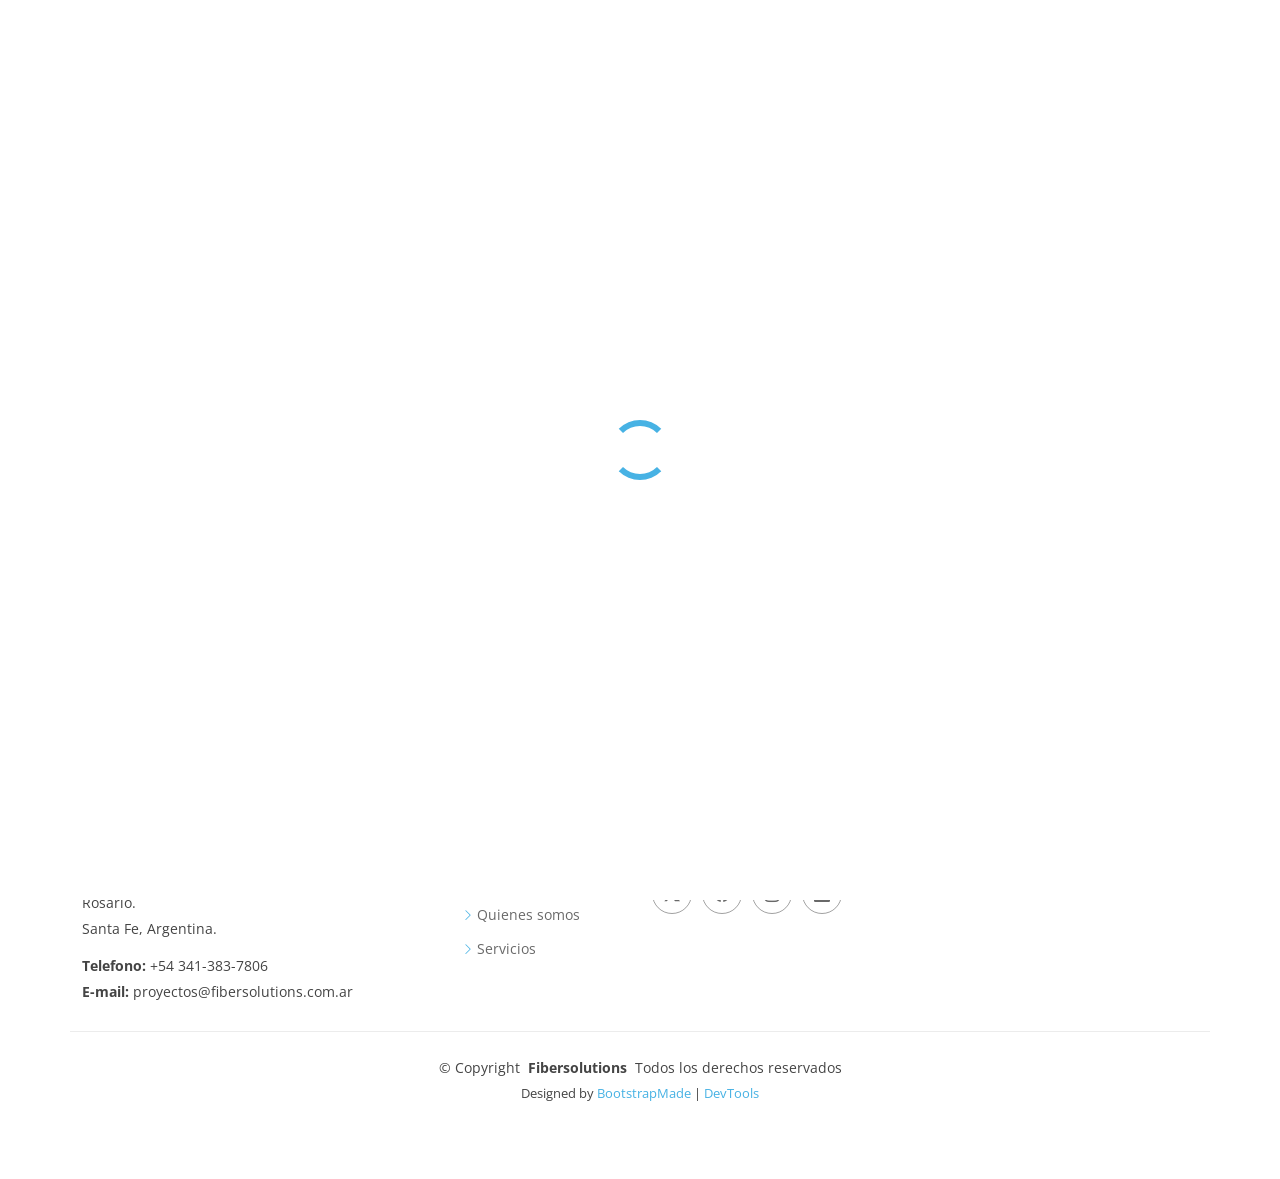
==== Arsha/portfolio-details.html @ 44e08fc5 "Primer commit: Estructura base y home" ====
<!DOCTYPE html>
<html lang="en">

<head>
  <meta charset="utf-8">
  <meta content="width=device-width, initial-scale=1.0" name="viewport">
  <title>Index - Arsha Bootstrap Template</title>
  <meta name="description" content="">
  <meta name="keywords" content="">

  <!-- Favicons -->
  <link href="assets/img/favicon.png" rel="icon">
  <link href="assets/img/apple-touch-icon.png" rel="apple-touch-icon">

  <!-- Fonts -->
  <link href="https://fonts.googleapis.com" rel="preconnect">
  <link href="https://fonts.gstatic.com" rel="preconnect" crossorigin>
  <link href="https://fonts.googleapis.com/css2?family=Open+Sans:ital,wght@0,300;0,400;0,500;0,600;0,700;0,800;1,300;1,400;1,500;1,600;1,700;1,800&family=Poppins:ital,wght@0,100;0,200;0,300;0,400;0,500;0,600;0,700;0,800;0,900;1,100;1,200;1,300;1,400;1,500;1,600;1,700;1,800;1,900&family=Jost:ital,wght@0,100;0,200;0,300;0,400;0,500;0,600;0,700;0,800;0,900;1,100;1,200;1,300;1,400;1,500;1,600;1,700;1,800;1,900&display=swap" rel="stylesheet">

  <!-- Vendor CSS Files -->
  <link href="assets/vendor/bootstrap/css/bootstrap.min.css" rel="stylesheet">
  <link href="assets/vendor/bootstrap-icons/bootstrap-icons.css" rel="stylesheet">
  <link href="assets/vendor/aos/aos.css" rel="stylesheet">
  <link href="assets/vendor/glightbox/css/glightbox.min.css" rel="stylesheet">
  <link href="assets/vendor/swiper/swiper-bundle.min.css" rel="stylesheet">

  <!-- Main CSS File -->
  <link href="assets/css/main.css" rel="stylesheet">

  <!-- =======================================================
  * Template Name: Arsha
  * Template URL: https://bootstrapmade.com/arsha-free-bootstrap-html-template-corporate/
  * Updated: Feb 22 2025 with Bootstrap v5.3.3
  * Author: BootstrapMade.com
  * License: https://bootstrapmade.com/license/
  ======================================================== -->
</head>

<body class="index-page">

  <header id="header" class="header d-flex align-items-center fixed-top">
    <div class="container-fluid container-xl position-relative d-flex align-items-center">

      <a href="index.html" class="logo d-flex align-items-center me-auto">
        <!-- Uncomment the line below if you also wish to use an image logo -->
        <img src="assets/img/logo.png" alt=""> 
        <h1 class="sitename">Fiber Solutions</h1>
      </a>

      <nav id="navmenu" class="navmenu">
        <ul>
          <li><a href="index.html" class="active">Inicio</a></li>
          <li><a href="index.html#about">Nosotros</a></li>
          <li><a href="index.htlm#services">Servicios</a></li>
          <li><a href="proyectos.html">Proyectos</a></li>
          <!-- <li><a href="#team">Team</a></li>
          <li><a href="#pricing">Pricing</a></li>
          <li><a href="blog.html">Blog</a></li>
          <li class="dropdown"><a href="#"><span>Dropdown</span> <i class="bi bi-chevron-down toggle-dropdown"></i></a>
            <ul>
              <li><a href="#">Dropdown 1</a></li>
              <li class="dropdown"><a href="#"><span>Deep Dropdown</span> <i class="bi bi-chevron-down toggle-dropdown"></i></a>
                <ul>
                  <li><a href="#">Deep Dropdown 1</a></li>
                  <li><a href="#">Deep Dropdown 2</a></li>
                  <li><a href="#">Deep Dropdown 3</a></li>
                  <li><a href="#">Deep Dropdown 4</a></li>
                  <li><a href="#">Deep Dropdown 5</a></li>
                </ul>
              </li>
              <li><a href="#">Dropdown 2</a></li>
              <li><a href="#">Dropdown 3</a></li>
              <li><a href="#">Dropdown 4</a></li>
            </ul>
          </li> -->
          <!-- <li><a href="#contact">Contacto</a></li> -->
        </ul>
        <i class="mobile-nav-toggle d-xl-none bi bi-list"></i>
      </nav>

      <a class="btn-getstarted" href="index.html#contact">Contacto</a>

    </div>
  </header>

  <main class="main">
<!-- Page Title -->
    <div class="page-title" data-aos="fade">
      <div class="container">
        <nav class="breadcrumbs">
          <ol>
            <li><a href="index.html">Home</a></li>
            <li class="current">Portfolio Details</li>
          </ol>
        </nav>
        <h1>Portfolio Details</h1>
      </div>
    </div><!-- End Page Title -->

    <!-- Portfolio Details Section -->
    <section id="portfolio-details" class="portfolio-details section">

      <div class="container" data-aos="fade-up" data-aos-delay="100">

        <div class="row gy-4">

          <div class="col-lg-8">
            <div class="portfolio-details-slider swiper init-swiper">

              <script type="application/json" class="swiper-config">
                {
                  "loop": true,
                  "speed": 600,
                  "autoplay": {
                    "delay": 5000
                  },
                  "slidesPerView": "auto",
                  "pagination": {
                    "el": ".swiper-pagination",
                    "type": "bullets",
                    "clickable": true
                  }
                }
              </script>

              <div class="swiper-wrapper align-items-center">

                <div class="swiper-slide">
                  <img src="assets/img/portfolio/portfolio-1.webp" alt="">
                </div>

                <div class="swiper-slide">
                  <img src="assets/img/portfolio/portfolio-10.webp" alt="">
                </div>

                <div class="swiper-slide">
                  <img src="assets/img/portfolio/portfolio-7.webp" alt="">
                </div>

                <div class="swiper-slide">
                  <img src="assets/img/portfolio/portfolio-4.webp" alt="">
                </div>

              </div>
              <div class="swiper-pagination"></div>
            </div>
          </div>

          <div class="col-lg-4">
            <div class="portfolio-info" data-aos="fade-up" data-aos-delay="200">
              <h3>Project information</h3>
              <ul>
                <li><strong>Category</strong>: Web design</li>
                <li><strong>Client</strong>: ASU Company</li>
                <li><strong>Project date</strong>: 01 March, 2020</li>
                <li><strong>Project URL</strong>: <a href="#">www.example.com</a></li>
              </ul>
            </div>
            <div class="portfolio-description" data-aos="fade-up" data-aos-delay="300">
              <h2>Exercitationem repudiandae officiis neque suscipit</h2>
              <p>
                Autem ipsum nam porro corporis rerum. Quis eos dolorem eos itaque inventore commodi labore quia quia. Exercitationem repudiandae officiis neque suscipit non officia eaque itaque enim. Voluptatem officia accusantium nesciunt est omnis tempora consectetur dignissimos. Sequi nulla at esse enim cum deserunt eius.
              </p>
            </div>
          </div>

        </div>

      </div>

    </section><!-- /Portfolio Details Section -->

  </main>

  <footer id="footer" class="footer">

    <!-- <div class="footer-newsletter">
      <div class="container">
        <div class="row justify-content-center text-center">
          <div class="col-lg-6">
            <h4>Join Our Newsletter</h4>
            <p>Subscribe to our newsletter and receive the latest news about our products and services!</p>
            <form action="forms/newsletter.php" method="post" class="php-email-form">
              <div class="newsletter-form"><input type="email" name="email"><input type="submit" value="Subscribe"></div>
              <div class="loading">Loading</div>
              <div class="error-message"></div>
              <div class="sent-message">Your subscription request has been sent. Thank you!</div>
            </form>
          </div>
        </div>
      </div>
    </div> -->

    <div class="container footer-top">
      <div class="row gy-4">
        <div class="col-lg-4 col-md-6 footer-about">
          <a href="index.html" class="d-flex align-items-center">
            <span class="sitename">Fiber Solutions</span>
          </a>
          <div class="footer-contact pt-3">
            <p>Rosario.</p>
            <p>Santa Fe, Argentina.</p>
            <p class="mt-3"><strong>Telefono:</strong> <span>+54 341-383-7806</span></p>
            <p><strong>E-mail:</strong> <span>proyectos@fibersolutions.com.ar</span></p>
          </div>
        </div>

        <div class="col-lg-2 col-md-3 footer-links">
          <h4>Links de utilidad</h4>
          <ul>
            <li><i class="bi bi-chevron-right"></i> <a href="#hero">Inicio</a></li>
            <li><i class="bi bi-chevron-right"></i> <a href="#">Quienes somos</a></li>
            <li><i class="bi bi-chevron-right"></i> <a href="#">Servicios</a></li>
            <!-- <li><i class="bi bi-chevron-right"></i> <a href="#">Terms of service</a></li> -->
          </ul>
        </div>

        <!-- <div class="col-lg-2 col-md-3 footer-links">
          <h4>Our Services</h4>
          <ul>
            <li><i class="bi bi-chevron-right"></i> <a href="#">Web Design</a></li>
            <li><i class="bi bi-chevron-right"></i> <a href="#">Web Development</a></li>
            <li><i class="bi bi-chevron-right"></i> <a href="#">Product Management</a></li>
            <li><i class="bi bi-chevron-right"></i> <a href="#">Marketing</a></li>
          </ul>
        </div> -->

        <div class="col-lg-4 col-md-12">
          <h4>Nuestras redes</h4>
          <!-- <p>Siguenos</p> -->
          <div class="social-links d-flex">
            <a href=""><i class="bi bi-twitter-x"></i></a>
            <a href=""><i class="bi bi-facebook"></i></a>
            <a href=""><i class="bi bi-instagram"></i></a>
            <a href=""><i class="bi bi-linkedin"></i></a>
          </div>
        </div>

      </div>
    </div>

    <div class="container copyright text-center mt-4">
      <p>© <span>Copyright</span> <strong class="px-1 sitename">Fibersolutions</strong> <span>Todos los derechos reservados</span></p>
      <div class="credits">
        <!-- All the links in the footer should remain intact. -->
        <!-- You can delete the links only if you've purchased the pro version. -->
        <!-- Licensing information: https://bootstrapmade.com/license/ -->
        <!-- Purchase the pro version with working PHP/AJAX contact form: [buy-url] -->
        Designed by <a href="https://bootstrapmade.com/">BootstrapMade</a> | <a href="https://bootstrapmade.com/tools/">DevTools</a>
      </div>
    </div>

  </footer>

  <!-- Scroll Top -->
  <a href="#" id="scroll-top" class="scroll-top d-flex align-items-center justify-content-center"><i class="bi bi-arrow-up-short"></i></a>

  <!-- Preloader -->
  <div id="preloader"></div>

  <!-- Vendor JS Files -->
  <script src="assets/vendor/bootstrap/js/bootstrap.bundle.min.js"></script>
  <script src="assets/vendor/php-email-form/validate.js"></script>
  <script src="assets/vendor/aos/aos.js"></script>
  <script src="assets/vendor/glightbox/js/glightbox.min.js"></script>
  <script src="assets/vendor/swiper/swiper-bundle.min.js"></script>
  <script src="assets/vendor/waypoints/noframework.waypoints.js"></script>
  <script src="assets/vendor/imagesloaded/imagesloaded.pkgd.min.js"></script>
  <script src="assets/vendor/isotope-layout/isotope.pkgd.min.js"></script>

  <!-- Main JS File -->
  <script src="assets/js/main.js"></script>

</body>

</html>
---- Arsha/assets/css/main.css ----
/**
* Template Name: Arsha
* Template URL: https://bootstrapmade.com/arsha-free-bootstrap-html-template-corporate/
* Updated: Feb 22 2025 with Bootstrap v5.3.3
* Author: BootstrapMade.com
* License: https://bootstrapmade.com/license/
*/

/*--------------------------------------------------------------
# Font & Color Variables
# Help: https://bootstrapmade.com/color-system/
--------------------------------------------------------------*/
/* Fonts */
:root {
  --default-font: "Open Sans",  system-ui, -apple-system, "Segoe UI", Roboto, "Helvetica Neue", Arial, "Noto Sans", "Liberation Sans", sans-serif, "Apple Color Emoji", "Segoe UI Emoji", "Segoe UI Symbol", "Noto Color Emoji";
  --heading-font: "Jost",  sans-serif;
  --nav-font: "Poppins",  sans-serif;
}

/* Global Colors - The following color variables are used throughout the website. Updating them here will change the color scheme of the entire website */
:root { 
  --background-color: #ffffff; /* Background color for the entire website, including individual sections */
  --default-color: #444444; /* Default color used for the majority of the text content across the entire website */
  --heading-color: #00AEEF; /* Color for headings, subheadings and title throughout the website */
  --accent-color: #47b2e4; /* Accent color that represents your brand on the website. It's used for buttons, links, and other elements that need to stand out */
  --surface-color: #ffffff; /* The surface color is used as a background of boxed elements within sections, such as cards, icon boxes, or other elements that require a visual separation from the global background. */
  --contrast-color: #ffffff; /* Contrast color for text, ensuring readability against backgrounds of accent, heading, or default colors. */
}

/* Nav Menu Colors - The following color variables are used specifically for the navigation menu. They are separate from the global colors to allow for more customization options */
:root {
  --nav-color: #ffffff;  /* The default color of the main navmenu links */
  --nav-hover-color: #47b2e4; /* Applied to main navmenu links when they are hovered over or active */
  --nav-mobile-background-color: #ffffff; /* Used as the background color for mobile navigation menu */
  --nav-dropdown-background-color: #ffffff; /* Used as the background color for dropdown items that appear when hovering over primary navigation items */
  --nav-dropdown-color: #444444; /* Used for navigation links of the dropdown items in the navigation menu. */
  --nav-dropdown-hover-color: #47b2e4; /* Similar to --nav-hover-color, this color is applied to dropdown navigation links when they are hovered over. */
}

/* Color Presets - These classes override global colors when applied to any section or element, providing reuse of the sam color scheme. */

.light-background {
  --background-color: #f5f6f8;
  --surface-color: #ffffff;
}

.dark-background {
  --background-color: #587dbd;
  --default-color: #ffffff;
  --heading-color: #ffffff;
  --surface-color: #4668a2;
  --contrast-color: #ffffff;
}

/* Smooth scroll */
:root {
  scroll-behavior: smooth;
}

/*--------------------------------------------------------------
# General Styling & Shared Classes
--------------------------------------------------------------*/
body {
  color: var(--default-color);
  background-color: var(--background-color);
  font-family: var(--default-font);
}

a {
  color: var(--accent-color);
  text-decoration: none;
  transition: 0.3s;
}

a:hover {
  color: color-mix(in srgb, var(--accent-color), transparent 25%);
  text-decoration: none;
}

h1,
h2,
h3,
h4,
h5,
h6 {
  color: var(--heading-color);
  font-family: var(--heading-font);
}

/* PHP Email Form Messages
------------------------------*/
.php-email-form .error-message {
  display: none;
  background: #df1529;
  color: #ffffff;
  text-align: left;
  padding: 15px;
  margin-bottom: 24px;
  font-weight: 600;
}

.php-email-form .sent-message {
  display: none;
  color: #ffffff;
  background: #059652;
  text-align: center;
  padding: 15px;
  margin-bottom: 24px;
  font-weight: 600;
}

.php-email-form .loading {
  display: none;
  background: var(--surface-color);
  text-align: center;
  padding: 15px;
  margin-bottom: 24px;
}

.php-email-form .loading:before {
  content: "";
  display: inline-block;
  border-radius: 50%;
  width: 24px;
  height: 24px;
  margin: 0 10px -6px 0;
  border: 3px solid var(--accent-color);
  border-top-color: var(--surface-color);
  animation: php-email-form-loading 1s linear infinite;
}

@keyframes php-email-form-loading {
  0% {
    transform: rotate(0deg);
  }

  100% {
    transform: rotate(360deg);
  }
}

/*--------------------------------------------------------------
# Global Header
--------------------------------------------------------------*/
.header {
  --background-color: #3d4d6a;
  --heading-color: #ffffff;
  color: var(--default-color);
  background-color: var(--background-color);
  padding: 15px 0;
  transition: all 0.5s;
  z-index: 997;
}

.header .logo {
  line-height: 1;
}

.header .logo img {
  max-height: 36px;
  margin-right: 8px;
}

.header .logo h1 {
  font-size: 30px;
  margin: 0;
  font-weight: 500;
  color: var(--heading-color);
  letter-spacing: 2px;
  text-transform: uppercase;
}

.header .btn-getstarted,
.header .btn-getstarted:focus {
  color: var(--contrast-color);
  background: var(--accent-color);
  font-size: 14px;
  padding: 8px 25px;
  margin: 0 0 0 30px;
  border-radius: 50px;
  transition: 0.3s;
}

.header .btn-getstarted:hover,
.header .btn-getstarted:focus:hover {
  color: var(--contrast-color);
  background: color-mix(in srgb, var(--accent-color), transparent 15%);
}

@media (max-width: 1200px) {
  .header .logo {
    order: 1;
  }

  .header .btn-getstarted {
    order: 2;
    margin: 0 15px 0 0;
    padding: 6px 15px;
  }

  .header .navmenu {
    order: 3;
  }
}

/* Index Page Header
------------------------------*/
.index-page .header {
  --background-color: rgba(255, 255, 255, 0);
  --heading-color: #ffffff;
  --nav-color: #ffffff;
}

/* Index Page Header on Scroll
------------------------------*/
.index-page.scrolled .header {
  --background-color: rgba(40, 58, 90, 0.9);
}

/*--------------------------------------------------------------
# Navigation Menu
--------------------------------------------------------------*/
/* Desktop Navigation */
@media (min-width: 1200px) {
  .navmenu {
    padding: 0;
  }

  .navmenu ul {
    margin: 0;
    padding: 0;
    display: flex;
    list-style: none;
    align-items: center;
  }

  .navmenu li {
    position: relative;
  }

  .navmenu a,
  .navmenu a:focus {
    color: var(--nav-color);
    padding: 18px 15px;
    font-size: 15px;
    font-family: var(--nav-font);
    font-weight: 400;
    display: flex;
    align-items: center;
    justify-content: space-between;
    white-space: nowrap;
    transition: 0.3s;
  }

  .navmenu a i,
  .navmenu a:focus i {
    font-size: 12px;
    line-height: 0;
    margin-left: 5px;
    transition: 0.3s;
  }

  .navmenu li:last-child a {
    padding-right: 0;
  }

  .navmenu li:hover>a,
  .navmenu .active,
  .navmenu .active:focus {
    color: var(--nav-hover-color);
  }

  .navmenu .dropdown ul {
    margin: 0;
    padding: 10px 0;
    background: var(--nav-dropdown-background-color);
    display: block;
    position: absolute;
    visibility: hidden;
    left: 14px;
    top: 130%;
    opacity: 0;
    transition: 0.3s;
    border-radius: 4px;
    z-index: 99;
    box-shadow: 0px 0px 30px rgba(0, 0, 0, 0.1);
  }

  .navmenu .dropdown ul li {
    min-width: 200px;
  }

  .navmenu .dropdown ul a {
    padding: 10px 20px;
    font-size: 15px;
    text-transform: none;
    color: var(--nav-dropdown-color);
  }

  .navmenu .dropdown ul a i {
    font-size: 12px;
  }

  .navmenu .dropdown ul a:hover,
  .navmenu .dropdown ul .active:hover,
  .navmenu .dropdown ul li:hover>a {
    color: var(--nav-dropdown-hover-color);
  }

  .navmenu .dropdown:hover>ul {
    opacity: 1;
    top: 100%;
    visibility: visible;
  }

  .navmenu .dropdown .dropdown ul {
    top: 0;
    left: -90%;
    visibility: hidden;
  }

  .navmenu .dropdown .dropdown:hover>ul {
    opacity: 1;
    top: 0;
    left: -100%;
    visibility: visible;
  }

  .navmenu .megamenu {
    position: static;
  }

  .navmenu .megamenu ul {
    margin: 0;
    padding: 10px;
    background: var(--nav-dropdown-background-color);
    box-shadow: 0px 0px 20px rgba(0, 0, 0, 0.1);
    position: absolute;
    top: 130%;
    left: 0;
    right: 0;
    visibility: hidden;
    opacity: 0;
    display: flex;
    transition: 0.3s;
    border-radius: 4px;
    z-index: 99;
  }

  .navmenu .megamenu ul li {
    flex: 1;
  }

  .navmenu .megamenu ul li a,
  .navmenu .megamenu ul li:hover>a {
    padding: 10px 20px;
    font-size: 15px;
    color: var(--nav-dropdown-color);
  }

  .navmenu .megamenu ul li a:hover,
  .navmenu .megamenu ul li .active,
  .navmenu .megamenu ul li .active:hover {
    color: var(--nav-dropdown-hover-color);
  }

  .navmenu .megamenu:hover>ul {
    opacity: 1;
    top: 100%;
    visibility: visible;
  }

  .navmenu .dd-box-shadow {
    box-shadow: 0px 0px 30px rgba(0, 0, 0, 0.1);
  }
}

/* Mobile Navigation */
@media (max-width: 1199px) {
  .mobile-nav-toggle {
    color: var(--nav-color);
    font-size: 28px;
    line-height: 0;
    margin-right: 10px;
    cursor: pointer;
    transition: color 0.3s;
  }

  .navmenu {
    padding: 0;
    z-index: 9997;
  }

  .navmenu ul {
    display: none;
    list-style: none;
    position: absolute;
    inset: 60px 20px 20px 20px;
    padding: 10px 0;
    margin: 0;
    border-radius: 6px;
    background-color: var(--nav-mobile-background-color);
    overflow-y: auto;
    transition: 0.3s;
    z-index: 9998;
    box-shadow: 0px 0px 30px rgba(0, 0, 0, 0.1);
  }

  .navmenu a,
  .navmenu a:focus {
    color: var(--nav-dropdown-color);
    padding: 10px 20px;
    font-family: var(--nav-font);
    font-size: 17px;
    font-weight: 500;
    display: flex;
    align-items: center;
    justify-content: space-between;
    white-space: nowrap;
    transition: 0.3s;
  }

  .navmenu a i,
  .navmenu a:focus i {
    font-size: 12px;
    line-height: 0;
    margin-left: 5px;
    width: 30px;
    height: 30px;
    display: flex;
    align-items: center;
    justify-content: center;
    border-radius: 50%;
    transition: 0.3s;
    background-color: color-mix(in srgb, var(--accent-color), transparent 90%);
  }

  .navmenu a i:hover,
  .navmenu a:focus i:hover {
    background-color: var(--accent-color);
    color: var(--contrast-color);
  }

  .navmenu a:hover,
  .navmenu .active,
  .navmenu .active:focus {
    color: var(--nav-dropdown-hover-color);
  }

  .navmenu .active i,
  .navmenu .active:focus i {
    background-color: var(--accent-color);
    color: var(--contrast-color);
    transform: rotate(180deg);
  }

  .navmenu .dropdown ul {
    position: static;
    display: none;
    z-index: 99;
    padding: 10px 0;
    margin: 10px 20px;
    background-color: var(--nav-dropdown-background-color);
    border: 1px solid color-mix(in srgb, var(--default-color), transparent 90%);
    box-shadow: none;
    transition: all 0.5s ease-in-out;
  }

  .navmenu .dropdown ul ul {
    background-color: rgba(33, 37, 41, 0.1);
  }

  .navmenu .dropdown>.dropdown-active {
    display: block;
    background-color: rgba(33, 37, 41, 0.03);
  }

  .mobile-nav-active {
    overflow: hidden;
  }

  .mobile-nav-active .mobile-nav-toggle {
    color: #fff;
    position: absolute;
    font-size: 32px;
    top: 15px;
    right: 15px;
    margin-right: 0;
    z-index: 9999;
  }

  .mobile-nav-active .navmenu {
    position: fixed;
    overflow: hidden;
    inset: 0;
    background: rgba(33, 37, 41, 0.8);
    transition: 0.3s;
  }

  .mobile-nav-active .navmenu>ul {
    display: block;
  }
}

/*--------------------------------------------------------------
# Global Footer
--------------------------------------------------------------*/
.footer {
  color: var(--default-color);
  background-color: var(--background-color);
  font-size: 14px;
  padding-bottom: 50px;
  position: relative;
}

.footer .footer-newsletter {
  background-color: color-mix(in srgb, var(--heading-color), transparent 95%);
  padding: 50px 0;
}

.footer .footer-newsletter h4 {
  font-size: 24px;
}

.footer .footer-newsletter .newsletter-form {
  margin-top: 30px;
  margin-bottom: 15px;
  padding: 6px 8px;
  position: relative;
  background-color: color-mix(in srgb, var(--background-color), transparent 50%);
  border: 1px solid color-mix(in srgb, var(--default-color), transparent 90%);
  box-shadow: 0px 2px 25px rgba(0, 0, 0, 0.1);
  display: flex;
  transition: 0.3s;
  border-radius: 50px;
}

.footer .footer-newsletter .newsletter-form:focus-within {
  border-color: var(--accent-color);
}

.footer .footer-newsletter .newsletter-form input[type=email] {
  border: 0;
  padding: 4px;
  width: 100%;
  background-color: color-mix(in srgb, var(--background-color), transparent 50%);
  color: var(--default-color);
}

.footer .footer-newsletter .newsletter-form input[type=email]:focus-visible {
  outline: none;
}

.footer .footer-newsletter .newsletter-form input[type=submit] {
  border: 0;
  font-size: 16px;
  padding: 0 20px;
  margin: -7px -8px -7px 0;
  background: var(--accent-color);
  color: var(--contrast-color);
  transition: 0.3s;
  border-radius: 50px;
}

.footer .footer-newsletter .newsletter-form input[type=submit]:hover {
  background: color-mix(in srgb, var(--accent-color), transparent 20%);
}

.footer .footer-top {
  padding-top: 50px;
}

.footer .social-links a {
  display: flex;
  align-items: center;
  justify-content: center;
  width: 40px;
  height: 40px;
  border-radius: 50%;
  border: 1px solid color-mix(in srgb, var(--default-color), transparent 50%);
  font-size: 16px;
  color: color-mix(in srgb, var(--default-color), transparent 20%);
  margin-right: 10px;
  transition: 0.3s;
}

.footer .social-links a:hover {
  color: var(--accent-color);
  border-color: var(--accent-color);
}

.footer h4 {
  font-size: 16px;
  font-weight: bold;
  position: relative;
  padding-bottom: 12px;
}

.footer .footer-links {
  margin-bottom: 30px;
}

.footer .footer-links ul {
  list-style: none;
  padding: 0;
  margin: 0;
}

.footer .footer-links ul i {
  margin-right: 3px;
  font-size: 12px;
  line-height: 0;
  color: var(--accent-color);
}

.footer .footer-links ul li {
  padding: 10px 0;
  display: flex;
  align-items: center;
}

.footer .footer-links ul li:first-child {
  padding-top: 0;
}

.footer .footer-links ul a {
  display: inline-block;
  color: color-mix(in srgb, var(--default-color), transparent 20%);
  line-height: 1;
}

.footer .footer-links ul a:hover {
  color: var(--accent-color);
}

.footer .footer-about a {
  color: var(--heading-color);
  font-size: 28px;
  font-weight: 600;
  text-transform: uppercase;
  font-family: var(--heading-font);
}

.footer .footer-contact p {
  margin-bottom: 5px;
}

.footer .copyright {
  padding-top: 25px;
  padding-bottom: 25px;
  border-top: 1px solid color-mix(in srgb, var(--default-color), transparent 90%);
}

.footer .copyright p {
  margin-bottom: 0;
}

.footer .credits {
  margin-top: 6px;
  font-size: 13px;
}

/*--------------------------------------------------------------
# Preloader
--------------------------------------------------------------*/
#preloader {
  position: fixed;
  inset: 0;
  z-index: 999999;
  overflow: hidden;
  background: var(--background-color);
  transition: all 0.6s ease-out;
}

#preloader:before {
  content: "";
  position: fixed;
  top: calc(50% - 30px);
  left: calc(50% - 30px);
  border: 6px solid #ffffff;
  border-color: var(--accent-color) transparent var(--accent-color) transparent;
  border-radius: 50%;
  width: 60px;
  height: 60px;
  animation: animate-preloader 1.5s linear infinite;
}

@keyframes animate-preloader {
  0% {
    transform: rotate(0deg);
  }

  100% {
    transform: rotate(360deg);
  }
}

/*--------------------------------------------------------------
# Scroll Top Button
--------------------------------------------------------------*/
.scroll-top {
  position: fixed;
  visibility: hidden;
  opacity: 0;
  right: 15px;
  bottom: -15px;
  z-index: 99999;
  background-color: var(--accent-color);
  width: 44px;
  height: 44px;
  border-radius: 50px;
  transition: all 0.4s;
}

.scroll-top i {
  font-size: 24px;
  color: var(--contrast-color);
  line-height: 0;
}

.scroll-top:hover {
  background-color: color-mix(in srgb, var(--accent-color), transparent 20%);
  color: var(--contrast-color);
}

.scroll-top.active {
  visibility: visible;
  opacity: 1;
  bottom: 15px;
}

/*--------------------------------------------------------------
# Disable aos animation delay on mobile devices
--------------------------------------------------------------*/
@media screen and (max-width: 768px) {
  [data-aos-delay] {
    transition-delay: 0 !important;
  }
}

/*--------------------------------------------------------------
# Global Page Titles & Breadcrumbs
--------------------------------------------------------------*/
.page-title {
  --background-color: color-mix(in srgb, var(--default-color), transparent 96%);
  color: var(--default-color);
  background-color: var(--background-color);
  padding: 20px 0;
  position: relative;
}

.page-title h1 {
  font-size: 28px;
  font-weight: 700;
  margin: 0;
}

.page-title .breadcrumbs ol {
  display: flex;
  flex-wrap: wrap;
  list-style: none;
  padding: 0 0 10px 0;
  margin: 0;
  font-size: 14px;
}

.page-title .breadcrumbs ol li+li {
  padding-left: 10px;
}

.page-title .breadcrumbs ol li+li::before {
  content: "/";
  display: inline-block;
  padding-right: 10px;
  color: color-mix(in srgb, var(--default-color), transparent 70%);
}

/*--------------------------------------------------------------
# Global Sections
--------------------------------------------------------------*/
section,
.section {
  color: var(--default-color);
  background-color: var(--background-color);
  padding: 60px 0;
  scroll-margin-top: 88px;
  overflow: clip;
}

@media (max-width: 1199px) {

  section,
  .section {
    scroll-margin-top: 66px;
  }
}

/*--------------------------------------------------------------
# Global Section Titles
--------------------------------------------------------------*/
.section-title {
  text-align: center;
  padding-bottom: 60px;
  position: relative;
}

.section-title h2 {
  font-size: 32px;
  font-weight: 700;
  margin-bottom: 20px;
  padding-bottom: 20px;
  text-transform: uppercase;
  position: relative;
}

.section-title h2:before {
  content: "";
  position: absolute;
  display: block;
  width: 160px;
  height: 1px;
  background: color-mix(in srgb, var(--default-color), transparent 60%);
  left: 0;
  right: 0;
  bottom: 1px;
  margin: auto;
}

.section-title h2::after {
  content: "";
  position: absolute;
  display: block;
  width: 60px;
  height: 3px;
  background: var(--accent-color);
  left: 0;
  right: 0;
  bottom: 0;
  margin: auto;
}

.section-title p {
  margin-bottom: 0;
}

/*--------------------------------------------------------------
# Hero Section
--------------------------------------------------------------*/
.hero {
  width: 100%;
  min-height: 80vh;
  position: relative;
  padding: 120px 0 60px 0;
  display: flex;
  align-items: center;
}

.hero h1 {
  margin: 0;
  font-size: 48px;
  font-weight: 700;
  line-height: 56px;
}

.hero p {
  color: color-mix(in srgb, var(--default-color), transparent 30%);
  margin: 5px 0 30px 0;
  font-size: 22px;
  line-height: 1.3;
  font-weight: 600;
}

.hero .btn-get-started {
  color: var(--contrast-color);
  background: var(--accent-color);
  font-family: var(--heading-font);
  font-weight: 500;
  font-size: 15px;
  letter-spacing: 1px;
  display: inline-block;
  padding: 10px 28px 12px 28px;
  border-radius: 50px;
  transition: 0.5s;
}

.hero .btn-get-started:hover {
  color: var(--contrast-color);
  background: color-mix(in srgb, var(--accent-color), transparent 15%);
}

.hero .btn-watch-video {
  font-size: 16px;
  transition: 0.5s;
  margin-left: 25px;
  color: var(--default-color);
  font-weight: 600;
}

.hero .btn-watch-video i {
  color: var(--contrast-color);
  font-size: 32px;
  transition: 0.3s;
  line-height: 0;
  margin-right: 8px;
}

.hero .btn-watch-video:hover {
  color: var(--accent-color);
}

.hero .btn-watch-video:hover i {
  color: color-mix(in srgb, var(--accent-color), transparent 15%);
}

.hero .animated {
  animation: up-down 2s ease-in-out infinite alternate-reverse both;
}

@media (max-width: 640px) {
  .hero h1 {
    font-size: 28px;
    line-height: 36px;
  }

  .hero p {
    font-size: 18px;
    line-height: 24px;
    margin-bottom: 30px;
  }

  .hero .btn-get-started,
  .hero .btn-watch-video {
    font-size: 13px;
  }
}

@keyframes up-down {
  0% {
    transform: translateY(10px);
  }

  100% {
    transform: translateY(-10px);
  }
}

/*--------------------------------------------------------------
# Clients Section
--------------------------------------------------------------*/
.clients {
  padding: 12px 0;
}

.clients .swiper {
  padding: 10px 0;
}

.clients .swiper-wrapper {
  height: auto;
}

.clients .swiper-slide img {
  transition: 0.3s;
  padding: 0 10px;
}

.clients .swiper-slide img:hover {
  transform: scale(1.1);
}

/*--------------------------------------------------------------
# About Section
--------------------------------------------------------------*/
.about ul {
  list-style: none;
  padding: 0;
}

.about ul li {
  padding-bottom: 5px;
  display: flex;
  align-items: center;
}

.about ul i {
  font-size: 20px;
  padding-right: 4px;
  color: var(--accent-color);
}

.about .read-more {
  color: var(--accent-color);
  font-family: var(--heading-font);
  font-weight: 500;
  font-size: 16px;
  letter-spacing: 1px;
  padding: 8px 28px;
  border-radius: 5px;
  transition: 0.3s;
  display: inline-flex;
  align-items: center;
  justify-content: center;
  border: 2px solid var(--accent-color);
}

.about .read-more i {
  font-size: 18px;
  margin-left: 5px;
  line-height: 0;
  transition: 0.3s;
}

.about .read-more:hover {
  background: var(--accent-color);
  color: var(--contrast-color);
}

.about .read-more:hover i {
  transform: translate(5px, 0);
}

/*--------------------------------------------------------------
# Why Us Section
--------------------------------------------------------------*/
.why-us {
  padding: 30px 0;
}

.why-us .content h3 {
  font-weight: 400;
  font-size: 34px;
}

.why-us .content p {
  color: color-mix(in srgb, var(--default-color), transparent 30%);
}

.why-us .faq-container .faq-item {
  background-color: var(--surface-color);
  position: relative;
  padding: 20px;
  margin-bottom: 20px;
  box-shadow: 0px 5px 25px 0px rgba(0, 0, 0, 0.1);
  overflow: hidden;
}

.why-us .faq-container .faq-item:last-child {
  margin-bottom: 0;
}

.why-us .faq-container .faq-item h3 {
  font-weight: 500;
  font-size: 17px;
  line-height: 24px;
  margin: 0 30px 0 0;
  transition: 0.3s;
  cursor: pointer;
}

.why-us .faq-container .faq-item h3 span {
  color: var(--accent-color);
  padding-right: 5px;
  font-weight: 600;
}

.why-us .faq-container .faq-item h3:hover {
  color: var(--accent-color);
}

.why-us .faq-container .faq-item .faq-content {
  display: grid;
  grid-template-rows: 0fr;
  transition: 0.3s ease-in-out;
  visibility: hidden;
  opacity: 0;
}

.why-us .faq-container .faq-item .faq-content p {
  margin-bottom: 0;
  overflow: hidden;
}

.why-us .faq-container .faq-item .faq-icon {
  position: absolute;
  top: 22px;
  left: 20px;
  font-size: 22px;
  line-height: 0;
  transition: 0.3s;
  color: var(--accent-color);
}

.why-us .faq-container .faq-item .faq-toggle {
  position: absolute;
  top: 20px;
  right: 20px;
  font-size: 16px;
  line-height: 0;
  transition: 0.3s;
  cursor: pointer;
}

.why-us .faq-container .faq-item .faq-toggle:hover {
  color: var(--accent-color);
}

.why-us .faq-container .faq-active h3 {
  color: var(--accent-color);
}

.why-us .faq-container .faq-active .faq-content {
  grid-template-rows: 1fr;
  visibility: visible;
  opacity: 1;
  padding-top: 10px;
}

.why-us .faq-container .faq-active .faq-toggle {
  transform: rotate(90deg);
  color: var(--accent-color);
}

.why-us .why-us-img {
  display: flex;
  align-items: center;
  justify-content: center;
}

.why-us .why-us-img img {
  max-height: 70%;
}

/*--------------------------------------------------------------
# Skills Section
--------------------------------------------------------------*/
.skills .content h3 {
  font-size: 2rem;
  font-weight: 700;
}

.skills .content p {
  color: color-mix(in srgb, var(--default-color), transparent 30%);
}

.skills .content p:last-child {
  margin-bottom: 0;
}

.skills .content ul {
  list-style: none;
  padding: 0;
}

.skills .content ul li {
  padding-bottom: 10px;
}

.skills .progress {
  height: 60px;
  display: block;
  background: none;
  border-radius: 0;
}

.skills .progress .skill {
  color: var(--default-color);
  padding: 0;
  margin: 0 0 6px 0;
  text-transform: uppercase;
  display: block;
  font-weight: 600;
  font-family: var(--heading-font);
}

.skills .progress .skill .val {
  float: right;
  font-style: normal;
}

.skills .progress-bar-wrap {
  background: color-mix(in srgb, var(--heading-color), transparent 90%);
  height: 10px;
}

.skills .progress-bar {
  width: 1px;
  height: 10px;
  transition: 0.9s;
  background-color: var(--heading-color);
}

/*--------------------------------------------------------------
# Services Section
--------------------------------------------------------------*/
.services .service-item {
  background-color: var(--surface-color);
  box-shadow: 0px 5px 90px 0px rgba(0, 0, 0, 0.1);
  padding: 50px 30px;
  transition: all ease-in-out 0.4s;
  height: 100%;
}

.services .service-item .icon {
  margin-bottom: 10px;
}

.services .service-item .icon i {
  color: var(--accent-color);
  font-size: 36px;
  transition: 0.3s;
}

.services .service-item h4 {
  font-weight: 700;
  margin-bottom: 15px;
  font-size: 20px;
}

.services .service-item h4 a {
  color: var(--heading-color);
  transition: ease-in-out 0.3s;
}

.services .service-item p {
  line-height: 24px;
  font-size: 14px;
  margin-bottom: 0;
}

.services .service-item:hover {
  transform: translateY(-10px);
}

.services .service-item:hover h4 a {
  color: var(--accent-color);
}

/*--------------------------------------------------------------
# Work Process Section
--------------------------------------------------------------*/
.work-process .steps-item {
  background: var(--surface-color);
  border-radius: 20px;
  height: 100%;
  transition: all 0.3s ease-in-out;
  box-shadow: 0 5px 20px color-mix(in srgb, var(--default-color), transparent 92%);
}

.work-process .steps-item .steps-image {
  border-radius: 20px 20px 0 0;
  overflow: hidden;
}

.work-process .steps-item:hover {
  transform: translateY(-10px);
  box-shadow: 0 15px 30px color-mix(in srgb, var(--accent-color), transparent 85%);
}

.work-process .steps-item:hover .steps-number {
  background: var(--accent-color);
  color: var(--contrast-color);
}

.work-process .steps-item:hover .steps-image img {
  transform: scale(1.1);
}

.work-process .steps-image {
  position: relative;
  height: 280px;
}

.work-process .steps-image img {
  width: 100%;
  height: 100%;
  object-fit: cover;
  transition: transform 0.6s ease;
}

.work-process .steps-content {
  position: relative;
  padding: 40px 30px 30px;
}

.work-process .steps-content .steps-number {
  position: absolute;
  left: 30px;
  top: -30px;
  width: 60px;
  height: 60px;
  background: var(--accent-color);
  color: var(--contrast-color);
  border-radius: 50%;
  font-family: var(--heading-font);
  font-size: 24px;
  font-weight: 700;
  display: flex;
  align-items: center;
  justify-content: center;
  transition: all 0.3s ease-in-out;
}

.work-process .steps-content h3 {
  font-size: 24px;
  font-weight: 700;
  margin-bottom: 15px;
}

.work-process .steps-content p {
  font-size: 15px;
  color: color-mix(in srgb, var(--default-color), transparent 20%);
  margin-bottom: 25px;
}

.work-process .steps-features .feature-item {
  display: flex;
  align-items: center;
  margin-bottom: 12px;
}

.work-process .steps-features .feature-item:last-child {
  margin-bottom: 0;
}

.work-process .steps-features .feature-item i {
  color: var(--accent-color);
  font-size: 18px;
  margin-right: 10px;
}

.work-process .steps-features .feature-item span {
  font-size: 14px;
  color: color-mix(in srgb, var(--default-color), transparent 15%);
}

@media (max-width: 1199px) {
  .work-process .steps-image {
    height: 240px;
  }

  .work-process .steps-content {
    padding: 35px 25px 25px;
  }

  .work-process .steps-content h3 {
    font-size: 22px;
  }
}

@media (max-width: 991px) {
  .work-process .steps-item {
    margin-bottom: 30px;
  }

  .work-process .steps-image {
    height: 220px;
  }

  .work-process .steps-content {
    padding: 30px 20px 20px;
  }

  .work-process .steps-content .steps-number {
    width: 50px;
    height: 50px;
    font-size: 20px;
    left: 25px;
    top: -25px;
  }

  .work-process .steps-content h3 {
    font-size: 20px;
    margin-bottom: 12px;
  }

  .work-process .steps-content p {
    font-size: 14px;
    margin-bottom: 20px;
  }
}

/*--------------------------------------------------------------
# Call To Action Section
--------------------------------------------------------------*/
.call-to-action {
  padding: 120px 0;
  position: relative;
  clip-path: inset(0);
}

.call-to-action img {
  position: fixed;
  top: 0;
  left: 0;
  display: block;
  width: 100%;
  height: 100%;
  object-fit: cover;
  z-index: 1;
}

.call-to-action:before {
  content: "";
  background: color-mix(in srgb, var(--background-color), transparent 35%);
  position: absolute;
  inset: 0;
  z-index: 2;
}

.call-to-action .container {
  position: relative;
  z-index: 3;
}

.call-to-action h3 {
  color: var(--default-color);
  font-size: 28px;
  font-weight: 700;
}

.call-to-action p {
  color: var(--default-color);
}

.call-to-action .cta-btn {
  font-family: var(--heading-font);
  font-weight: 500;
  font-size: 16px;
  letter-spacing: 1px;
  display: inline-block;
  padding: 12px 40px;
  border-radius: 50px;
  transition: 0.5s;
  margin: 10px;
  border: 2px solid var(--contrast-color);
  color: var(--contrast-color);
}

.call-to-action .cta-btn:hover {
  background: var(--accent-color);
  border: 2px solid var(--accent-color);
}

/*--------------------------------------------------------------
# Portfolio Section
--------------------------------------------------------------*/
.portfolio .portfolio-filters {
  padding: 0;
  margin: 0 auto 20px auto;
  list-style: none;
  text-align: center;
}

.portfolio .portfolio-filters li {
  cursor: pointer;
  display: inline-block;
  padding: 8px 20px 10px 20px;
  margin: 0;
  font-size: 15px;
  font-weight: 500;
  line-height: 1;
  margin-bottom: 5px;
  border-radius: 50px;
  transition: all 0.3s ease-in-out;
  font-family: var(--heading-font);
}

.portfolio .portfolio-filters li:hover,
.portfolio .portfolio-filters li.filter-active {
  color: var(--contrast-color);
  background-color: var(--accent-color);
}

.portfolio .portfolio-filters li:first-child {
  margin-left: 0;
}

.portfolio .portfolio-filters li:last-child {
  margin-right: 0;
}

@media (max-width: 575px) {
  .portfolio .portfolio-filters li {
    font-size: 14px;
    margin: 0 0 10px 0;
  }
}

.portfolio .portfolio-item {
  position: relative;
  overflow: hidden;
}

.portfolio .portfolio-item .portfolio-info {
  opacity: 0;
  position: absolute;
  left: 12px;
  right: 12px;
  bottom: -100%;
  z-index: 3;
  transition: all ease-in-out 0.5s;
  background: color-mix(in srgb, var(--background-color), transparent 10%);
  padding: 15px;
}

.portfolio .portfolio-item .portfolio-info h4 {
  font-size: 18px;
  font-weight: 600;
  padding-right: 50px;
}

.portfolio .portfolio-item .portfolio-info p {
  color: color-mix(in srgb, var(--default-color), transparent 30%);
  font-size: 14px;
  margin-bottom: 0;
  padding-right: 50px;
}

.portfolio .portfolio-item .portfolio-info .preview-link,
.portfolio .portfolio-item .portfolio-info .details-link {
  position: absolute;
  right: 50px;
  font-size: 24px;
  top: calc(50% - 14px);
  color: color-mix(in srgb, var(--default-color), transparent 30%);
  transition: 0.3s;
  line-height: 0;
}

.portfolio .portfolio-item .portfolio-info .preview-link:hover,
.portfolio .portfolio-item .portfolio-info .details-link:hover {
  color: var(--accent-color);
}

.portfolio .portfolio-item .portfolio-info .details-link {
  right: 14px;
  font-size: 28px;
}

.portfolio .portfolio-item:hover .portfolio-info {
  opacity: 1;
  bottom: 0;
}

/*--------------------------------------------------------------
# Team Section
--------------------------------------------------------------*/
.team .team-member {
  background-color: var(--surface-color);
  box-shadow: 0px 2px 15px rgba(0, 0, 0, 0.1);
  position: relative;
  border-radius: 5px;
  transition: 0.5s;
  padding: 30px;
  height: 100%;
}

@media (max-width: 468px) {
  .team .team-member {
    flex-direction: column;
    justify-content: center !important;
    align-items: center !important;
  }
}

.team .team-member .pic {
  overflow: hidden;
  width: 150px;
  border-radius: 50%;
  flex-shrink: 0;
}

.team .team-member .pic img {
  transition: ease-in-out 0.3s;
}

.team .team-member:hover {
  transform: translateY(-10px);
}

.team .team-member .member-info {
  padding-left: 30px;
}

@media (max-width: 468px) {
  .team .team-member .member-info {
    padding: 30px 0 0 0;
    text-align: center;
  }
}

.team .team-member h4 {
  font-weight: 700;
  margin-bottom: 5px;
  font-size: 20px;
}

.team .team-member span {
  display: block;
  font-size: 15px;
  padding-bottom: 10px;
  position: relative;
  font-weight: 500;
}

.team .team-member span::after {
  content: "";
  position: absolute;
  display: block;
  width: 50px;
  height: 1px;
  background: color-mix(in srgb, var(--default-color), transparent 85%);
  bottom: 0;
  left: 0;
}

@media (max-width: 468px) {
  .team .team-member span::after {
    left: calc(50% - 25px);
  }
}

.team .team-member p {
  margin: 10px 0 0 0;
  font-size: 14px;
}

.team .team-member .social {
  margin-top: 12px;
  display: flex;
  align-items: center;
  justify-content: start;
  width: 100%;
}

@media (max-width: 468px) {
  .team .team-member .social {
    justify-content: center;
  }
}

.team .team-member .social a {
  background: color-mix(in srgb, var(--default-color), transparent 94%);
  transition: ease-in-out 0.3s;
  display: flex;
  align-items: center;
  justify-content: center;
  border-radius: 50px;
  width: 36px;
  height: 36px;
}

.team .team-member .social a i {
  color: color-mix(in srgb, var(--default-color), transparent 20%);
  font-size: 16px;
  margin: 0 2px;
}

.team .team-member .social a:hover {
  background: var(--accent-color);
}

.team .team-member .social a:hover i {
  color: var(--contrast-color);
}

.team .team-member .social a+a {
  margin-left: 8px;
}

/*--------------------------------------------------------------
# Pricing Section
--------------------------------------------------------------*/
.pricing .pricing-item {
  background-color: var(--surface-color);
  box-shadow: 0 3px 20px -2px rgba(0, 0, 0, 0.1);
  border-top: 4px solid var(--background-color);
  padding: 60px 40px;
  height: 100%;
  border-radius: 5px;
}

.pricing h3 {
  font-weight: 600;
  margin-bottom: 15px;
  font-size: 20px;
}

.pricing h4 {
  color: var(--accent-color);
  font-size: 48px;
  font-weight: 400;
  font-family: var(--heading-font);
  margin-bottom: 0;
}

.pricing h4 sup {
  font-size: 28px;
}

.pricing h4 span {
  color: color-mix(in srgb, var(--default-color), transparent 50%);
  font-size: 18px;
}

.pricing ul {
  padding: 20px 0;
  list-style: none;
  color: color-mix(in srgb, var(--default-color), transparent 30%);
  text-align: left;
  line-height: 20px;
}

.pricing ul li {
  padding: 10px 0;
  display: flex;
  align-items: center;
}

.pricing ul i {
  color: #059652;
  font-size: 24px;
  padding-right: 3px;
}

.pricing ul .na {
  color: color-mix(in srgb, var(--default-color), transparent 60%);
}

.pricing ul .na i {
  color: color-mix(in srgb, var(--default-color), transparent 60%);
}

.pricing ul .na span {
  text-decoration: line-through;
}

.pricing .buy-btn {
  color: var(--accent-color);
  display: inline-block;
  padding: 8px 35px 10px 35px;
  border-radius: 50px;
  transition: none;
  font-size: 16px;
  font-weight: 500;
  font-family: var(--heading-font);
  transition: 0.3s;
  border: 1px solid var(--accent-color);
}

.pricing .buy-btn:hover {
  background: var(--accent-color);
  color: var(--contrast-color);
}

.pricing .featured {
  border-top-color: var(--accent-color);
}

.pricing .featured .buy-btn {
  background: var(--accent-color);
  color: var(--contrast-color);
}

@media (max-width: 992px) {
  .pricing .box {
    max-width: 60%;
    margin: 0 auto 30px auto;
  }
}

@media (max-width: 767px) {
  .pricing .box {
    max-width: 80%;
    margin: 0 auto 30px auto;
  }
}

@media (max-width: 420px) {
  .pricing .box {
    max-width: 100%;
    margin: 0 auto 30px auto;
  }
}

/*--------------------------------------------------------------
# Testimonials Section
--------------------------------------------------------------*/
.testimonials .section-header {
  margin-bottom: 40px;
}

.testimonials .testimonials-carousel,
.testimonials .testimonials-slider {
  overflow: hidden;
}

.testimonials .testimonial-item {
  text-align: center;
}

.testimonials .testimonial-item .testimonial-img {
  width: 120px;
  border-radius: 50%;
  border: 4px solid var(--background-color);
  margin: 0 auto;
}

.testimonials .testimonial-item h3 {
  font-size: 20px;
  font-weight: bold;
  margin: 10px 0 5px 0;
}

.testimonials .testimonial-item h4 {
  font-size: 14px;
  color: color-mix(in srgb, var(--default-color), transparent 40%);
  margin: 0 0 15px 0;
}

.testimonials .testimonial-item .stars {
  margin-bottom: 15px;
}

.testimonials .testimonial-item .stars i {
  color: #ffc107;
  margin: 0 1px;
}

.testimonials .testimonial-item .quote-icon-left,
.testimonials .testimonial-item .quote-icon-right {
  color: color-mix(in srgb, var(--accent-color), transparent 50%);
  font-size: 26px;
  line-height: 0;
}

.testimonials .testimonial-item .quote-icon-left {
  display: inline-block;
  left: -5px;
  position: relative;
}

.testimonials .testimonial-item .quote-icon-right {
  display: inline-block;
  right: -5px;
  position: relative;
  top: 10px;
  transform: scale(-1, -1);
}

.testimonials .testimonial-item p {
  font-style: italic;
  margin: 0 auto 15px auto;
}

.testimonials .swiper-wrapper {
  height: auto;
}

.testimonials .swiper-pagination {
  margin-top: 20px;
  position: relative;
}

.testimonials .swiper-pagination .swiper-pagination-bullet {
  width: 12px;
  height: 12px;
  opacity: 1;
  background-color: color-mix(in srgb, var(--default-color), transparent 85%);
}

.testimonials .swiper-pagination .swiper-pagination-bullet-active {
  background-color: var(--accent-color);
}

@media (min-width: 992px) {
  .testimonials .testimonial-item p {
    width: 80%;
  }
}

/*--------------------------------------------------------------
# Faq 2 Section
--------------------------------------------------------------*/
.faq-2 .faq-container {
  margin-top: 15px;
}

.faq-2 .faq-container .faq-item {
  background-color: var(--surface-color);
  position: relative;
  padding: 20px;
  margin-bottom: 20px;
  overflow: hidden;
}

.faq-2 .faq-container .faq-item:last-child {
  margin-bottom: 0;
}

.faq-2 .faq-container .faq-item h3 {
  font-weight: 600;
  font-size: 18px;
  line-height: 24px;
  margin: 0 30px 0 32px;
  transition: 0.3s;
  cursor: pointer;
}

.faq-2 .faq-container .faq-item h3 span {
  color: var(--accent-color);
  padding-right: 5px;
}

.faq-2 .faq-container .faq-item h3:hover {
  color: var(--accent-color);
}

.faq-2 .faq-container .faq-item .faq-content {
  display: grid;
  grid-template-rows: 0fr;
  transition: 0.3s ease-in-out;
  visibility: hidden;
  opacity: 0;
}

.faq-2 .faq-container .faq-item .faq-content p {
  margin-bottom: 0;
  overflow: hidden;
}

.faq-2 .faq-container .faq-item .faq-icon {
  position: absolute;
  top: 22px;
  left: 20px;
  font-size: 20px;
  line-height: 0;
  transition: 0.3s;
  color: var(--accent-color);
}

.faq-2 .faq-container .faq-item .faq-toggle {
  position: absolute;
  top: 20px;
  right: 20px;
  font-size: 16px;
  line-height: 0;
  transition: 0.3s;
  cursor: pointer;
}

.faq-2 .faq-container .faq-item .faq-toggle:hover {
  color: var(--accent-color);
}

.faq-2 .faq-container .faq-active h3 {
  color: var(--accent-color);
}

.faq-2 .faq-container .faq-active .faq-content {
  grid-template-rows: 1fr;
  visibility: visible;
  opacity: 1;
  padding-top: 10px;
}

.faq-2 .faq-container .faq-active .faq-toggle {
  transform: rotate(90deg);
  color: var(--accent-color);
}

/*--------------------------------------------------------------
# Subscribe Section
--------------------------------------------------------------*/
.subscribe .container {
  padding: 80px 80px 0 80px;
  background: color-mix(in srgb, var(--default-color), transparent 96%);
  border-radius: 15px;
}

@media (max-width: 992px) {
  .subscribe .container {
    padding: 60px 60px 0 60px;
  }
}

@media (max-width: 575px) {
  .subscribe .container {
    padding: 25px 15px 0 15px;
    border-radius: 0;
  }
}

.subscribe .cta-content h2 {
  font-size: 2.5rem;
  font-weight: 700;
  margin-bottom: 1rem;
}

.subscribe .cta-content p {
  font-size: 1.1rem;
  margin-bottom: 2rem;
}

.subscribe .cta-form .form-control {
  height: 50px;
  border-radius: 25px 0 0 25px;
  border: 1px solid var(--accent-color);
  padding-left: 20px;
}

.subscribe .cta-form .form-control:focus {
  box-shadow: none;
  border-color: var(--accent-color);
}

.subscribe .cta-form .btn {
  height: 50px;
  border-radius: 0 25px 25px 0;
  background-color: var(--accent-color);
  border-color: var(--accent-color);
  color: var(--contrast-color);
  padding: 0 30px;
  font-weight: 600;
  transition: all 0.3s ease;
}

.subscribe .cta-form .btn:hover {
  background-color: color-mix(in srgb, var(--accent-color), black 10%);
  border-color: color-mix(in srgb, var(--accent-color), black 10%);
}

@media (max-width: 575px) {
  .subscribe .cta-form .btn {
    padding: 0 15px;
  }
}

@media (max-width: 991px) {
  .subscribe .cta-content {
    text-align: center;
    margin-bottom: 2rem;
  }

  .subscribe .cta-image {
    text-align: center;
  }
}

/*--------------------------------------------------------------
# Recent Blog Postst Section
--------------------------------------------------------------*/
.recent-blog-postst .post-item {
  background: var(--surface-color);
  box-shadow: 0px 2px 20px rgba(0, 0, 0, 0.1);
  transition: 0.3s;
}

.recent-blog-postst .post-item .post-img img {
  transition: 0.5s;
}

.recent-blog-postst .post-item .post-date {
  position: absolute;
  right: 0;
  bottom: 0;
  background-color: var(--accent-color);
  color: var(--contrast-color);
  text-transform: uppercase;
  font-size: 13px;
  padding: 6px 12px;
  font-weight: 500;
}

.recent-blog-postst .post-item .post-content {
  padding: 30px;
}

.recent-blog-postst .post-item .post-title {
  color: var(--heading-color);
  font-size: 20px;
  font-weight: 700;
  transition: 0.3s;
  margin-bottom: 15px;
}

.recent-blog-postst .post-item .meta i {
  font-size: 16px;
  color: var(--accent-color);
}

.recent-blog-postst .post-item .meta span {
  font-size: 15px;
  color: color-mix(in srgb, var(--default-color), transparent 50%);
}

.recent-blog-postst .post-item hr {
  color: color-mix(in srgb, var(--default-color), transparent 80%);
  margin: 20px 0;
}

.recent-blog-postst .post-item .readmore {
  display: flex;
  align-items: center;
  font-weight: 600;
  line-height: 1;
  transition: 0.3s;
  color: color-mix(in srgb, var(--default-color), transparent 40%);
}

.recent-blog-postst .post-item .readmore i {
  line-height: 0;
  margin-left: 6px;
  font-size: 16px;
}

.recent-blog-postst .post-item:hover .post-title,
.recent-blog-postst .post-item:hover .readmore {
  color: var(--accent-color);
}

.recent-blog-postst .post-item:hover .post-img img {
  transform: scale(1.1);
}

/*--------------------------------------------------------------
# Contact Section
--------------------------------------------------------------*/
.contact .info-wrap {
  background-color: var(--surface-color);
  box-shadow: 0px 0px 20px rgba(0, 0, 0, 0.1);
  border-top: 3px solid var(--accent-color);
  border-bottom: 3px solid var(--accent-color);
  padding: 30px;
  height: 100%;
}

@media (max-width: 575px) {
  .contact .info-wrap {
    padding: 20px;
  }
}

.contact .info-item {
  margin-bottom: 40px;
}

.contact .info-item i {
  font-size: 20px;
  color: var(--accent-color);
  background: color-mix(in srgb, var(--accent-color), transparent 92%);
  width: 44px;
  height: 44px;
  display: flex;
  justify-content: center;
  align-items: center;
  border-radius: 50px;
  transition: all 0.3s ease-in-out;
  margin-right: 15px;
}

.contact .info-item h3 {
  padding: 0;
  font-size: 18px;
  font-weight: 700;
  margin-bottom: 5px;
}

.contact .info-item p {
  padding: 0;
  margin-bottom: 0;
  font-size: 14px;
}

.contact .info-item:hover i {
  background: var(--accent-color);
  color: var(--contrast-color);
}

.contact .php-email-form {
  background-color: var(--surface-color);
  height: 100%;
  padding: 30px;
  border-top: 3px solid var(--accent-color);
  border-bottom: 3px solid var(--accent-color);
  box-shadow: 0px 0px 20px rgba(0, 0, 0, 0.1);
}

@media (max-width: 575px) {
  .contact .php-email-form {
    padding: 20px;
  }
}

.contact .php-email-form input[type=text],
.contact .php-email-form input[type=email],
.contact .php-email-form textarea {
  font-size: 14px;
  padding: 10px 15px;
  box-shadow: none;
  border-radius: 0;
  color: var(--default-color);
  background-color: color-mix(in srgb, var(--background-color), transparent 50%);
  border-color: color-mix(in srgb, var(--default-color), transparent 80%);
}

.contact .php-email-form input[type=text]:focus,
.contact .php-email-form input[type=email]:focus,
.contact .php-email-form textarea:focus {
  border-color: var(--accent-color);
}

.contact .php-email-form input[type=text]::placeholder,
.contact .php-email-form input[type=email]::placeholder,
.contact .php-email-form textarea::placeholder {
  color: color-mix(in srgb, var(--default-color), transparent 70%);
}

.contact .php-email-form button[type=submit] {
  color: var(--contrast-color);
  background: var(--accent-color);
  border: 0;
  padding: 10px 30px;
  transition: 0.4s;
  border-radius: 50px;
}

.contact .php-email-form button[type=submit]:hover {
  background: color-mix(in srgb, var(--accent-color), transparent 25%);
}

/*--------------------------------------------------------------
# Portfolio Details Section
--------------------------------------------------------------*/
.portfolio-details .portfolio-details-slider img {
  width: 100%;
}

.portfolio-details .portfolio-details-slider .swiper-pagination {
  margin-top: 20px;
  position: relative;
}

.portfolio-details .portfolio-details-slider .swiper-pagination .swiper-pagination-bullet {
  width: 12px;
  height: 12px;
  background-color: color-mix(in srgb, var(--default-color), transparent 85%);
  opacity: 1;
}

.portfolio-details .portfolio-details-slider .swiper-pagination .swiper-pagination-bullet-active {
  background-color: var(--accent-color);
}

.portfolio-details .portfolio-info {
  background-color: var(--surface-color);
  padding: 30px;
  box-shadow: 0px 0 30px rgba(0, 0, 0, 0.1);
}

.portfolio-details .portfolio-info h3 {
  font-size: 22px;
  font-weight: 700;
  margin-bottom: 20px;
  padding-bottom: 20px;
  border-bottom: 1px solid color-mix(in srgb, var(--default-color), transparent 85%);
}

.portfolio-details .portfolio-info ul {
  list-style: none;
  padding: 0;
  font-size: 15px;
}

.portfolio-details .portfolio-info ul li+li {
  margin-top: 10px;
}

.portfolio-details .portfolio-description {
  padding-top: 30px;
}

.portfolio-details .portfolio-description h2 {
  font-size: 26px;
  font-weight: 700;
  margin-bottom: 20px;
}

.portfolio-details .portfolio-description p {
  padding: 0;
  color: color-mix(in srgb, var(--default-color), transparent 30%);
}

/*--------------------------------------------------------------
# Service Details Section
--------------------------------------------------------------*/
.service-details .services-list {
  background-color: var(--surface-color);
  padding: 10px 30px;
  border: 1px solid color-mix(in srgb, var(--default-color), transparent 90%);
  margin-bottom: 20px;
}

.service-details .services-list a {
  display: block;
  line-height: 1;
  padding: 8px 0 8px 15px;
  border-left: 3px solid color-mix(in srgb, var(--default-color), transparent 70%);
  margin: 20px 0;
  color: color-mix(in srgb, var(--default-color), transparent 20%);
  transition: 0.3s;
}

.service-details .services-list a.active {
  color: var(--heading-color);
  font-weight: 700;
  border-color: var(--accent-color);
}

.service-details .services-list a:hover {
  border-color: var(--accent-color);
}

.service-details .services-img {
  margin-bottom: 20px;
}

.service-details h3 {
  font-size: 26px;
  font-weight: 700;
}

.service-details h4 {
  font-size: 20px;
  font-weight: 700;
}

.service-details p {
  font-size: 15px;
}

.service-details ul {
  list-style: none;
  padding: 0;
  font-size: 15px;
}

.service-details ul li {
  padding: 5px 0;
  display: flex;
  align-items: center;
}

.service-details ul i {
  font-size: 20px;
  margin-right: 8px;
  color: var(--accent-color);
}

/*--------------------------------------------------------------
# Blog Posts Section
--------------------------------------------------------------*/
.blog-posts article {
  background-color: var(--surface-color);
  box-shadow: 0 4px 16px rgba(0, 0, 0, 0.1);
  padding: 30px;
  height: 100%;
}

.blog-posts .post-img {
  max-height: 440px;
  margin: -30px -30px 0 -30px;
  overflow: hidden;
}

.blog-posts .title {
  font-size: 24px;
  font-weight: 700;
  padding: 0;
  margin: 30px 0;
}

.blog-posts .title a {
  color: var(--heading-color);
  transition: 0.3s;
}

.blog-posts .title a:hover {
  color: var(--accent-color);
}

.blog-posts .meta-top {
  margin-top: 20px;
  color: color-mix(in srgb, var(--default-color), transparent 40%);
}

.blog-posts .meta-top ul {
  display: flex;
  flex-wrap: wrap;
  list-style: none;
  align-items: center;
  padding: 0;
  margin: 0;
}

.blog-posts .meta-top ul li+li {
  padding-left: 20px;
}

.blog-posts .meta-top i {
  font-size: 16px;
  margin-right: 8px;
  line-height: 0;
  color: color-mix(in srgb, var(--default-color), transparent 20%);
}

.blog-posts .meta-top a {
  color: color-mix(in srgb, var(--default-color), transparent 40%);
  font-size: 14px;
  display: inline-block;
  line-height: 1;
}

.blog-posts .content {
  margin-top: 20px;
}

.blog-posts .content .read-more {
  text-align: right;
}

.blog-posts .content .read-more a {
  background: var(--accent-color);
  color: var(--contrast-color);
  display: inline-block;
  padding: 8px 30px;
  transition: 0.3s;
  font-size: 14px;
  border-radius: 4px;
}

.blog-posts .content .read-more a:hover {
  background: color-mix(in srgb, var(--accent-color), transparent 20%);
}

/*--------------------------------------------------------------
# Pagination 2 Section
--------------------------------------------------------------*/
.pagination-2 {
  padding-top: 0;
  color: color-mix(in srgb, var(--default-color), transparent 40%);
}

.pagination-2 ul {
  display: flex;
  padding: 0;
  margin: 0;
  list-style: none;
}

.pagination-2 li {
  margin: 0 5px;
  transition: 0.3s;
}

.pagination-2 li a {
  color: color-mix(in srgb, var(--default-color), transparent 40%);
  padding: 7px 16px;
  display: flex;
  align-items: center;
  justify-content: center;
}

.pagination-2 li a.active,
.pagination-2 li a:hover {
  background: var(--accent-color);
  color: var(--contrast-color);
}

.pagination-2 li a.active a,
.pagination-2 li a:hover a {
  color: var(--contrast-color);
}

/*--------------------------------------------------------------
# Blog Details Section
--------------------------------------------------------------*/
.blog-details {
  max-width: 1000px;
  margin: 0 auto;
}

.blog-details .hero-img {
  position: relative;
  width: 100%;
  height: 500px;
  margin: 0 auto 3rem;
  border-radius: 16px;
  overflow: hidden;
}

.blog-details .hero-img img {
  width: 100%;
  height: 100%;
  object-fit: cover;
}

.blog-details .hero-img .meta-overlay {
  position: absolute;
  bottom: 0;
  left: 0;
  right: 0;
  padding: 2rem;
  background: linear-gradient(to top, rgba(0, 0, 0, 0.7), transparent);
}

.blog-details .hero-img .meta-overlay .meta-categories .category {
  color: var(--contrast-color);
  background-color: var(--accent-color);
  padding: 0.4rem 1rem;
  border-radius: 30px;
  font-size: 0.9rem;
  text-decoration: none;
  transition: all 0.3s ease;
}

.blog-details .hero-img .meta-overlay .meta-categories .category:hover {
  background-color: color-mix(in srgb, var(--accent-color), transparent 15%);
}

.blog-details .hero-img .meta-overlay .meta-categories .divider {
  color: var(--contrast-color);
  margin: 0 0.75rem;
}

.blog-details .hero-img .meta-overlay .meta-categories .reading-time {
  color: var(--contrast-color);
  font-size: 0.9rem;
}

.blog-details .hero-img .meta-overlay .meta-categories .reading-time i {
  margin-right: 0.3rem;
}

@media (max-width: 768px) {
  .blog-details .hero-img {
    height: 350px;
    margin-top: -30px;
    margin-bottom: 2rem;
  }
}

.blog-details .article-content {
  padding: 0 1rem;
}

.blog-details .article-content .content-header {
  margin-bottom: 3rem;
}

.blog-details .article-content .content-header .title {
  font-size: 2.8rem;
  line-height: 1.2;
  margin-bottom: 2rem;
  font-weight: 700;
  color: var(--heading-color);
}

@media (max-width: 768px) {
  .blog-details .article-content .content-header .title {
    font-size: 2rem;
  }
}

.blog-details .article-content .content-header .author-info {
  display: flex;
  justify-content: space-between;
  align-items: center;
  flex-wrap: wrap;
  gap: 1rem;
  padding-bottom: 2rem;
  border-bottom: 1px solid color-mix(in srgb, var(--default-color), transparent 90%);
}

.blog-details .article-content .content-header .author-info .author-details {
  display: flex;
  align-items: center;
  gap: 1rem;
}

.blog-details .article-content .content-header .author-info .author-details .author-img {
  width: 50px;
  height: 50px;
  border-radius: 50%;
  object-fit: cover;
}

.blog-details .article-content .content-header .author-info .author-details .info h4 {
  margin: 0;
  font-size: 1.1rem;
  color: var(--heading-color);
}

.blog-details .article-content .content-header .author-info .author-details .info .role {
  font-size: 0.9rem;
  color: color-mix(in srgb, var(--default-color), transparent 30%);
}

.blog-details .article-content .content-header .author-info .post-meta {
  color: color-mix(in srgb, var(--default-color), transparent 30%);
  font-size: 0.95rem;
}

.blog-details .article-content .content-header .author-info .post-meta i {
  margin-right: 0.3rem;
}

.blog-details .article-content .content-header .author-info .post-meta .divider {
  margin: 0 0.75rem;
}

.blog-details .article-content .content {
  font-size: 1.15rem;
  line-height: 1.8;
  color: color-mix(in srgb, var(--default-color), transparent 10%);
}

.blog-details .article-content .content .lead {
  font-size: 1.3rem;
  color: var(--heading-color);
  margin-bottom: 2rem;
  font-weight: 500;
}

.blog-details .article-content .content h2 {
  font-size: 2rem;
  color: var(--heading-color);
  margin: 3rem 0 1.5rem;
}

.blog-details .article-content .content p {
  margin-bottom: 1.5rem;
}

.blog-details .article-content .content ul {
  margin-bottom: 2rem;
  padding-left: 1.2rem;
}

.blog-details .article-content .content ul li {
  margin-bottom: 0.75rem;
  position: relative;
}

.blog-details .article-content .content .content-image {
  margin: 2.5rem 0;
  border-radius: 12px;
  overflow: hidden;
  box-shadow: 0 5px 15px rgba(0, 0, 0, 0.08);
}

.blog-details .article-content .content .content-image.right-aligned {
  float: right;
  max-width: 450px;
  margin: 1rem 0 2rem 2rem;
}

@media (max-width: 768px) {
  .blog-details .article-content .content .content-image.right-aligned {
    float: none;
    max-width: 100%;
    margin: 2rem 0;
  }
}

.blog-details .article-content .content .content-image img {
  width: 100%;
  height: auto;
}

.blog-details .article-content .content .content-image figcaption {
  padding: 1rem;
  text-align: center;
  font-size: 0.9rem;
  color: color-mix(in srgb, var(--default-color), transparent 30%);
  background-color: color-mix(in srgb, var(--surface-color), transparent 50%);
}

.blog-details .article-content .content .highlight-box {
  background: color-mix(in srgb, var(--accent-color), transparent 95%);
  border-radius: 12px;
  padding: 2rem;
  margin: 2.5rem 0;
}

.blog-details .article-content .content .highlight-box h3 {
  color: var(--heading-color);
  margin-bottom: 1.5rem;
  font-size: 1.5rem;
}

.blog-details .article-content .content .highlight-box .trend-list {
  list-style: none;
  padding: 0;
  margin: 0;
}

.blog-details .article-content .content .highlight-box .trend-list li {
  display: flex;
  align-items: center;
  margin-bottom: 1rem;
  padding: 0.5rem 0;
}

.blog-details .article-content .content .highlight-box .trend-list li i {
  color: var(--accent-color);
  font-size: 1.5rem;
  margin-right: 1rem;
}

.blog-details .article-content .content .highlight-box .trend-list li span {
  color: var(--heading-color);
  font-weight: 500;
}

.blog-details .article-content .content .content-grid {
  margin: 3rem 0;
}

.blog-details .article-content .content .content-grid .info-card {
  background: var(--surface-color);
  border-radius: 12px;
  padding: 2rem;
  height: 100%;
  box-shadow: 0 3px 10px rgba(0, 0, 0, 0.05);
  transition: transform 0.3s ease;
}

.blog-details .article-content .content .content-grid .info-card:hover {
  transform: translateY(-5px);
}

.blog-details .article-content .content .content-grid .info-card i {
  font-size: 2rem;
  color: var(--accent-color);
  margin-bottom: 1rem;
}

.blog-details .article-content .content .content-grid .info-card h4 {
  color: var(--heading-color);
  margin-bottom: 1rem;
  font-size: 1.3rem;
}

.blog-details .article-content .content .content-grid .info-card p {
  margin: 0;
  font-size: 1rem;
  line-height: 1.6;
}

.blog-details .article-content .content blockquote {
  position: relative;
  margin: 3rem 0;
  padding: 2rem 3rem;
  background: var(--surface-color);
  border-radius: 12px;
  box-shadow: 0 3px 15px rgba(0, 0, 0, 0.05);
}

.blog-details .article-content .content blockquote::before {
  content: '"';
  position: absolute;
  top: -20px;
  left: 20px;
  font-size: 8rem;
  color: color-mix(in srgb, var(--accent-color), transparent 85%);
  font-family: serif;
  line-height: 1;
}

.blog-details .article-content .content blockquote p {
  font-size: 1.3rem;
  font-style: italic;
  color: var(--heading-color);
  margin: 0 0 1rem;
  position: relative;
}

.blog-details .article-content .content blockquote cite {
  font-style: normal;
  color: color-mix(in srgb, var(--default-color), transparent 30%);
  font-size: 0.95rem;
  display: block;
}

.blog-details .article-content .meta-bottom {
  margin-top: 4rem;
  padding-top: 2rem;
  border-top: 1px solid color-mix(in srgb, var(--default-color), transparent 90%);
  display: grid;
  gap: 2rem;
}

.blog-details .article-content .meta-bottom h4 {
  color: var(--heading-color);
  font-size: 1.1rem;
  margin-bottom: 1rem;
}

.blog-details .article-content .meta-bottom .tags {
  display: flex;
  flex-wrap: wrap;
  gap: 0.5rem;
}

.blog-details .article-content .meta-bottom .tags .tag {
  background: color-mix(in srgb, var(--accent-color), transparent 90%);
  color: var(--accent-color);
  padding: 0.5rem 1rem;
  border-radius: 30px;
  font-size: 0.9rem;
  text-decoration: none;
  transition: all 0.3s ease;
}

.blog-details .article-content .meta-bottom .tags .tag:hover {
  background: var(--accent-color);
  color: var(--contrast-color);
}

.blog-details .article-content .meta-bottom .social-links {
  display: flex;
  gap: 1rem;
}

.blog-details .article-content .meta-bottom .social-links a {
  display: flex;
  align-items: center;
  justify-content: center;
  width: 40px;
  height: 40px;
  border-radius: 50%;
  background: color-mix(in srgb, var(--accent-color), transparent 90%);
  color: var(--accent-color);
  transition: all 0.3s ease;
}

.blog-details .article-content .meta-bottom .social-links a:hover {
  background: var(--accent-color);
  color: var(--contrast-color);
  transform: translateY(-2px);
}

.blog-details .article-content .meta-bottom .social-links a i {
  font-size: 1.2rem;
}

/*--------------------------------------------------------------
# Blog Comments Section
--------------------------------------------------------------*/
.blog-comments {
  padding: 20px 0;
}

.blog-comments .comments-header {
  display: flex;
  align-items: center;
  justify-content: space-between;
  margin-bottom: 40px;
  padding-bottom: 20px;
  border-bottom: 1px solid color-mix(in srgb, var(--default-color), transparent 92%);
}

.blog-comments .comments-header .title {
  color: var(--heading-color);
  font-size: 32px;
  font-weight: 700;
  font-family: var(--heading-font);
  margin: 0;
}

.blog-comments .comments-header .comments-stats {
  background: color-mix(in srgb, var(--default-color), transparent 95%);
  padding: 8px 20px;
  border-radius: 30px;
  display: flex;
  align-items: center;
  gap: 8px;
}

.blog-comments .comments-header .comments-stats .count {
  font-size: 18px;
  font-weight: 700;
}

.blog-comments .comments-header .comments-stats .label {
  font-size: 14px;
  text-transform: uppercase;
  letter-spacing: 0.5px;
}

.blog-comments .comments-container {
  display: flex;
  flex-direction: column;
  gap: 40px;
}

.blog-comments .comment-thread {
  position: relative;
}

.blog-comments .comment-thread:not(:last-child)::after {
  content: "";
  position: absolute;
  left: 25px;
  top: 80px;
  bottom: 0;
  width: 2px;
  background: linear-gradient(to bottom, color-mix(in srgb, var(--accent-color), transparent 40%), color-mix(in srgb, var(--accent-color), transparent 90%));
  z-index: 0;
}

@media (min-width: 768px) {
  .blog-comments .comment-thread:not(:last-child)::after {
    left: 35px;
  }
}

.blog-comments .comment-box {
  position: relative;
  transition: all 0.3s ease;
}

.blog-comments .comment-box.reply {
  margin-left: 50px;
  margin-top: 25px;
}

@media (min-width: 768px) {
  .blog-comments .comment-box.reply {
    margin-left: 70px;
  }
}

.blog-comments .comment-wrapper {
  display: flex;
  gap: 20px;
  position: relative;
}

.blog-comments .avatar-wrapper {
  position: relative;
  flex-shrink: 0;
}

.blog-comments .avatar-wrapper img {
  width: 50px;
  height: 50px;
  border-radius: 15px;
  object-fit: cover;
  border: 3px solid var(--surface-color);
  box-shadow: 0 3px 15px rgba(0, 0, 0, 0.05);
  transition: transform 0.3s ease;
}

@media (min-width: 768px) {
  .blog-comments .avatar-wrapper img {
    width: 70px;
    height: 70px;
  }
}

.blog-comments .avatar-wrapper img:hover {
  transform: scale(1.05);
}

.blog-comments .avatar-wrapper .status-indicator {
  position: absolute;
  bottom: -2px;
  right: -2px;
  width: 12px;
  height: 12px;
  border-radius: 50%;
  background-color: #4CAF50;
  border: 2px solid var(--surface-color);
  z-index: 1;
}

.blog-comments .comment-content {
  flex: 1;
  background-color: var(--surface-color);
  border-radius: 20px;
  padding: 25px;
  box-shadow: 0 3px 15px rgba(0, 0, 0, 0.03);
  transition: all 0.3s ease;
}

.blog-comments .comment-content:hover {
  transform: translateY(-2px);
  box-shadow: 0 5px 25px rgba(0, 0, 0, 0.05);
}

.blog-comments .comment-header {
  display: flex;
  justify-content: space-between;
  align-items: flex-start;
  margin-bottom: 15px;
}

.blog-comments .comment-header .user-info h4 {
  color: var(--heading-color);
  font-size: 18px;
  font-weight: 600;
  margin: 0 0 5px;
}

.blog-comments .comment-header .user-info .time-badge {
  display: flex;
  align-items: center;
  gap: 5px;
  font-size: 14px;
  color: color-mix(in srgb, var(--default-color), transparent 40%);
}

.blog-comments .comment-header .user-info .time-badge i {
  font-size: 13px;
}

.blog-comments .comment-header .engagement .likes {
  display: flex;
  align-items: center;
  gap: 5px;
  padding: 6px 12px;
  background-color: color-mix(in srgb, var(--accent-color), transparent 92%);
  border-radius: 20px;
  color: var(--accent-color);
  font-size: 14px;
  font-weight: 500;
}

.blog-comments .comment-header .engagement .likes i {
  font-size: 13px;
}

.blog-comments .comment-body p {
  color: var(--default-color);
  font-size: 15px;
  line-height: 1.6;
  margin-bottom: 20px;
}

.blog-comments .comment-actions {
  display: flex;
  gap: 15px;
}

.blog-comments .comment-actions .action-btn {
  background: none;
  border: none;
  padding: 8px 15px;
  border-radius: 20px;
  color: color-mix(in srgb, var(--default-color), transparent 40%);
  font-size: 14px;
  font-weight: 500;
  display: flex;
  align-items: center;
  gap: 6px;
  cursor: pointer;
  transition: all 0.3s ease;
}

.blog-comments .comment-actions .action-btn i {
  font-size: 15px;
  transition: all 0.3s ease;
}

.blog-comments .comment-actions .action-btn:hover {
  color: var(--accent-color);
  background-color: color-mix(in srgb, var(--accent-color), transparent 92%);
}

.blog-comments .comment-actions .action-btn:hover.like-btn i {
  transform: scale(1.2);
  color: #ff4b6e;
}

.blog-comments .comment-actions .action-btn:hover.reply-btn i {
  transform: translateX(-3px);
}

.blog-comments .comment-actions .action-btn:hover.share-btn i {
  transform: translateY(-2px);
}

.blog-comments .comment-actions .action-btn.like-btn.active {
  color: #ff4b6e;
}

.blog-comments .replies-container {
  margin-top: 25px;
  display: flex;
  flex-direction: column;
  gap: 25px;
}

@media (max-width: 768px) {
  .blog-comments .comments-header {
    margin-bottom: 30px;
  }

  .blog-comments .comments-header .title {
    font-size: 24px;
  }

  .blog-comments .comments-header .comments-stats {
    padding: 6px 15px;
  }

  .blog-comments .comments-header .comments-stats .count {
    font-size: 20px;
  }

  .blog-comments .comments-header .comments-stats .label {
    font-size: 12px;
  }

  .blog-comments .comment-content {
    padding: 20px;
  }

  .blog-comments .comment-header .user-info h4 {
    font-size: 16px;
  }

  .blog-comments .comment-header .user-info .time-badge {
    font-size: 13px;
  }

  .blog-comments .comment-body p {
    font-size: 14px;
  }

  .blog-comments .comment-actions .action-btn {
    padding: 6px 12px;
    font-size: 13px;
  }
}

/*--------------------------------------------------------------
# Blog Comment Form Section
--------------------------------------------------------------*/
.blog-comment-form {
  max-width: 900px;
  margin: 30px auto 0 auto;
  padding-top: 10px;
}

.blog-comment-form form {
  padding: 2rem;
  background-color: var(--surface-color);
  border-radius: 12px;
  box-shadow: 0 4px 16px rgba(0, 0, 0, 0.1);
}

.blog-comment-form .form-header {
  text-align: center;
  margin-bottom: 2rem;
}

.blog-comment-form .form-header h3 {
  color: var(--heading-color);
  font-size: 1.75rem;
  margin-bottom: 0.5rem;
}

.blog-comment-form .form-header p {
  color: color-mix(in srgb, var(--default-color), transparent 30%);
  font-size: 0.9375rem;
}

.blog-comment-form .input-group {
  margin-bottom: 1rem;
  position: relative;
}

.blog-comment-form .input-group label {
  display: block;
  margin-bottom: 0.5rem;
  color: var(--heading-color);
  font-weight: 500;
  font-size: 0.875rem;
}

.blog-comment-form .input-group input,
.blog-comment-form .input-group textarea {
  width: 100%;
  padding: 0.875rem 1rem;
  border: 2px solid color-mix(in srgb, var(--default-color), transparent 85%);
  border-radius: 8px;
  background-color: var(--surface-color);
  color: var(--default-color);
  font-size: 0.9375rem;
  transition: all 0.2s ease;
}

.blog-comment-form .input-group input::placeholder,
.blog-comment-form .input-group textarea::placeholder {
  color: color-mix(in srgb, var(--default-color), transparent 60%);
}

.blog-comment-form .input-group input:hover,
.blog-comment-form .input-group textarea:hover {
  border-color: color-mix(in srgb, var(--default-color), transparent 70%);
}

.blog-comment-form .input-group input:focus,
.blog-comment-form .input-group textarea:focus {
  outline: none;
  border-color: var(--accent-color);
  box-shadow: 0 0 0 4px color-mix(in srgb, var(--accent-color), transparent 90%);
}

.blog-comment-form .input-group input:invalid:not(:placeholder-shown),
.blog-comment-form .input-group textarea:invalid:not(:placeholder-shown) {
  border-color: #dc3545;
}

.blog-comment-form .input-group input:invalid:not(:placeholder-shown)+.error-text,
.blog-comment-form .input-group textarea:invalid:not(:placeholder-shown)+.error-text {
  opacity: 1;
  transform: translateY(0);
}

.blog-comment-form .input-group textarea {
  min-height: 120px;
  resize: vertical;
}

.blog-comment-form .input-group .error-text {
  position: absolute;
  bottom: -20px;
  left: 0;
  color: #dc3545;
  font-size: 0.75rem;
  opacity: 0;
  transform: translateY(-10px);
  transition: all 0.2s ease;
}

.blog-comment-form button[type=submit] {
  background: var(--accent-color);
  color: var(--contrast-color);
  padding: 0.875rem 2.5rem;
  border: none;
  border-radius: 8px;
  font-size: 1rem;
  font-weight: 500;
  cursor: pointer;
  transition: all 0.3s ease;
}

.blog-comment-form button[type=submit]:hover {
  background: color-mix(in srgb, var(--accent-color), transparent 15%);
  transform: translateY(-2px);
}

.blog-comment-form button[type=submit]:active {
  transform: translateY(0);
}

@media (max-width: 768px) {
  .blog-comment-form {
    padding: 1.5rem;
  }

  .blog-comment-form .form-header h3 {
    font-size: 1.5rem;
  }

  .blog-comment-form button[type=submit] {
    width: 100%;
    padding: 0.875rem 1rem;
  }
}

/*--------------------------------------------------------------
# Starter Section Section
--------------------------------------------------------------*/
.starter-section {
  /* Add your styles here */
}

/*--------------------------------------------------------------
# Error 404 Section
--------------------------------------------------------------*/
.error-404 {
  padding: 80px 0;
  margin: 0 auto;
}

.error-404 .error-icon {
  font-size: 5rem;
  color: color-mix(in srgb, var(--accent-color), transparent 15%);
}

.error-404 .error-code {
  font-size: clamp(6rem, 15vw, 12rem);
  font-weight: 800;
  color: color-mix(in srgb, var(--heading-color), transparent 10%);
  font-family: var(--heading-font);
  line-height: 1;
}

.error-404 .error-title {
  font-size: 2rem;
  color: var(--heading-color);
  font-weight: 600;
}

.error-404 .error-text {
  font-size: 1.1rem;
  color: color-mix(in srgb, var(--default-color), transparent 20%);
  max-width: 600px;
  margin: 0 auto;
}

.error-404 .search-box {
  max-width: 500px;
  margin: 0 auto;
}

.error-404 .search-box .input-group {
  border-radius: 50px;
  overflow: hidden;
  box-shadow: 0 5px 15px rgba(0, 0, 0, 0.05);
}

.error-404 .search-box .form-control {
  border: 1px solid color-mix(in srgb, var(--default-color), transparent 90%);
  padding: 0.75rem 1.5rem;
  font-size: 1rem;
  color: var(--default-color);
  background-color: var(--surface-color);
  border-radius: 50px;
}

.error-404 .search-box .form-control:focus {
  box-shadow: none;
  border-color: var(--accent-color);
}

.error-404 .search-box .form-control::placeholder {
  color: color-mix(in srgb, var(--default-color), transparent 60%);
}

.error-404 .search-box .search-btn {
  background-color: var(--accent-color);
  color: var(--contrast-color);
  border: none;
  padding: 0.75rem 1.5rem;
  transition: all 0.3s ease;
}

.error-404 .search-box .search-btn:hover {
  background-color: color-mix(in srgb, var(--accent-color), transparent 15%);
}

.error-404 .error-action .btn-primary {
  padding: 0.75rem 2rem;
  font-size: 1.1rem;
  background-color: var(--accent-color);
  border: none;
  color: var(--contrast-color);
  border-radius: 50px;
  transition: all 0.3s ease;
}

.error-404 .error-action .btn-primary:hover {
  background-color: color-mix(in srgb, var(--accent-color), transparent 15%);
  transform: translateY(-2px);
}

@media (max-width: 768px) {
  .error-404 {
    padding: 60px 0;
  }

  .error-404 .error-code {
    font-size: clamp(4rem, 12vw, 8rem);
  }

  .error-404 .error-title {
    font-size: 1.5rem;
  }

  .error-404 .error-text {
    font-size: 1rem;
    padding: 0 20px;
  }

  .error-404 .search-box {
    margin: 0 20px;
  }
}

/*--------------------------------------------------------------
# Widgets
--------------------------------------------------------------*/
.widgets-container {
  margin: 60px 0 30px 0;
}

.widget-title {
  color: var(--heading-color);
  font-size: 20px;
  font-weight: 600;
  padding: 0 0 0 10px;
  margin: 0 0 20px 0;
  border-left: 4px solid var(--accent-color);
}

.widget-item {
  margin-bottom: 30px;
  background-color: color-mix(in srgb, var(--default-color), transparent 98%);
  border: 1px solid color-mix(in srgb, var(--default-color), transparent 90%);
  padding: 30px;
  border-radius: 5px;
}

.widget-item:last-child {
  margin-bottom: 0;
}

.search-widget form {
  background: var(--background-color);
  border: 1px solid color-mix(in srgb, var(--default-color), transparent 75%);
  padding: 3px 10px;
  position: relative;
  border-radius: 50px;
  transition: 0.3s;
}

.search-widget form input[type=text] {
  border: 0;
  padding: 4px 10px;
  border-radius: 4px;
  width: calc(100% - 40px);
  background-color: var(--background-color);
  color: var(--default-color);
}

.search-widget form input[type=text]:focus {
  outline: none;
}

.search-widget form button {
  background: none;
  color: var(--default-color);
  position: absolute;
  top: 0;
  right: 0;
  bottom: 0;
  border: 0;
  font-size: 16px;
  padding: 0 16px;
  transition: 0.3s;
  line-height: 0;
}

.search-widget form button i {
  line-height: 0;
}

.search-widget form button:hover {
  color: var(--accent-color);
}

.search-widget form:is(:focus-within) {
  border-color: var(--accent-color);
}

.recent-posts-widget .post-item {
  display: flex;
  margin-bottom: 15px;
}

.recent-posts-widget .post-item:last-child {
  margin-bottom: 0;
}

.recent-posts-widget .post-item img {
  width: 80px;
  margin-right: 15px;
}

.recent-posts-widget .post-item h4 {
  font-size: 15px;
  font-weight: bold;
  margin-bottom: 5px;
}

.recent-posts-widget .post-item h4 a {
  color: var(--default-color);
  transition: 0.3s;
}

.recent-posts-widget .post-item h4 a:hover {
  color: var(--accent-color);
}

.recent-posts-widget .post-item time {
  display: block;
  font-style: italic;
  font-size: 14px;
  color: color-mix(in srgb, var(--default-color), transparent 50%);
}

.categories-widget ul {
  list-style: none;
  padding: 0;
  margin: 0;
}

.categories-widget ul li {
  padding-bottom: 10px;
}

.categories-widget ul li:last-child {
  padding-bottom: 0;
}

.categories-widget ul a {
  color: color-mix(in srgb, var(--default-color), transparent 20%);
  transition: 0.3s;
}

.categories-widget ul a:hover {
  color: var(--accent-color);
}

.categories-widget ul a span {
  padding-left: 5px;
  color: color-mix(in srgb, var(--default-color), transparent 50%);
  font-size: 14px;
}

.tags-widget ul {
  list-style: none;
  padding: 0;
  margin: 0;
}

.tags-widget ul li {
  display: inline-block;
}

.tags-widget ul a {
  background-color: color-mix(in srgb, var(--default-color), transparent 94%);
  color: color-mix(in srgb, var(--default-color), transparent 30%);
  border-radius: 50px;
  font-size: 14px;
  padding: 5px 15px;
  margin: 0 6px 8px 0;
  display: inline-block;
  transition: 0.3s;
}

.tags-widget ul a:hover {
  background: var(--accent-color);
  color: var(--contrast-color);
}

.tags-widget ul a span {
  padding-left: 5px;
  color: color-mix(in srgb, var(--default-color), transparent 60%);
  font-size: 14px;
}
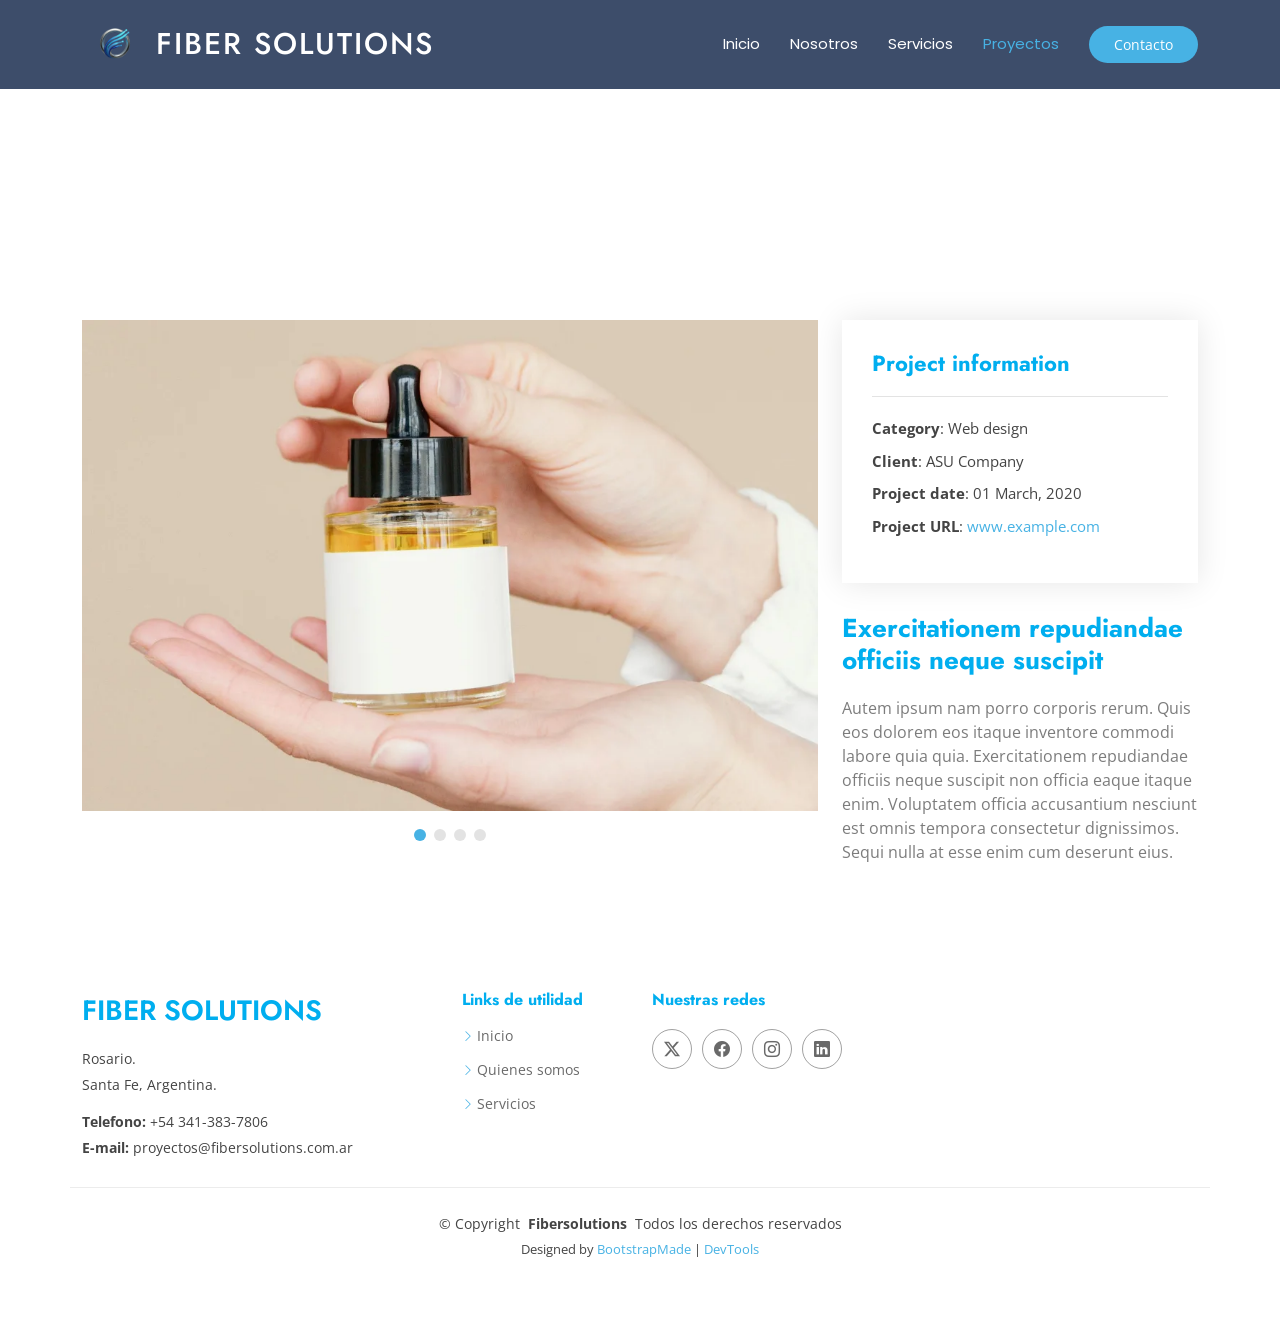
==== commit d454eefa: "update" ====
--- a/Arsha/portfolio-details.html
+++ b/Arsha/portfolio-details.html
@@ -9,7 +9,7 @@
   <meta name="keywords" content="">
 
   <!-- Favicons -->
-  <link href="assets/img/favicon.png" rel="icon">
+  <link href="assets/img/logo.png" rel="icon">
   <link href="assets/img/apple-touch-icon.png" rel="apple-touch-icon">
 
   <!-- Fonts -->
@@ -36,7 +36,7 @@
   ======================================================== -->
 </head>
 
-<body class="index-page">
+<body class="portfolio-details-page">
 
   <header id="header" class="header d-flex align-items-center fixed-top">
     <div class="container-fluid container-xl position-relative d-flex align-items-center">
@@ -49,31 +49,10 @@
 
       <nav id="navmenu" class="navmenu">
         <ul>
-          <li><a href="index.html" class="active">Inicio</a></li>
+          <li><a href="index.html#hero">Inicio</a></li>
           <li><a href="index.html#about">Nosotros</a></li>
-          <li><a href="index.htlm#services">Servicios</a></li>
-          <li><a href="proyectos.html">Proyectos</a></li>
-          <!-- <li><a href="#team">Team</a></li>
-          <li><a href="#pricing">Pricing</a></li>
-          <li><a href="blog.html">Blog</a></li>
-          <li class="dropdown"><a href="#"><span>Dropdown</span> <i class="bi bi-chevron-down toggle-dropdown"></i></a>
-            <ul>
-              <li><a href="#">Dropdown 1</a></li>
-              <li class="dropdown"><a href="#"><span>Deep Dropdown</span> <i class="bi bi-chevron-down toggle-dropdown"></i></a>
-                <ul>
-                  <li><a href="#">Deep Dropdown 1</a></li>
-                  <li><a href="#">Deep Dropdown 2</a></li>
-                  <li><a href="#">Deep Dropdown 3</a></li>
-                  <li><a href="#">Deep Dropdown 4</a></li>
-                  <li><a href="#">Deep Dropdown 5</a></li>
-                </ul>
-              </li>
-              <li><a href="#">Dropdown 2</a></li>
-              <li><a href="#">Dropdown 3</a></li>
-              <li><a href="#">Dropdown 4</a></li>
-            </ul>
-          </li> -->
-          <!-- <li><a href="#contact">Contacto</a></li> -->
+          <li><a href="index.html#services">Servicios</a></li>
+          <li><a href="index.html#portfolio" class="active">Proyectos</a></li>
         </ul>
         <i class="mobile-nav-toggle d-xl-none bi bi-list"></i>
       </nav>
@@ -83,19 +62,8 @@
     </div>
   </header>
 
-  <main class="main">
-<!-- Page Title -->
-    <div class="page-title" data-aos="fade">
-      <div class="container">
-        <nav class="breadcrumbs">
-          <ol>
-            <li><a href="index.html">Home</a></li>
-            <li class="current">Portfolio Details</li>
-          </ol>
-        </nav>
-        <h1>Portfolio Details</h1>
-      </div>
-    </div><!-- End Page Title -->
+  <main class="main" style="margin-top: 120px;">
+
 
     <!-- Portfolio Details Section -->
     <section id="portfolio-details" class="portfolio-details section">
--- a/Arsha/assets/css/main.css
+++ b/Arsha/assets/css/main.css
@@ -846,7 +846,7 @@
 /*--------------------------------------------------------------
 # Hero Section
 --------------------------------------------------------------*/
-.hero {
+/* .hero {
   width: 100%;
   min-height: 80vh;
   position: relative;
@@ -942,7 +942,99 @@
   100% {
     transform: translateY(-10px);
   }
-}
+} */
+
+/*--------------------------------------------------------------
+# Hero Section con Carrusel (Ancho Completo) - CORREGIDO
+--------------------------------------------------------------*/
+#hero {
+  width: 100%;
+  height: 80vh; /* Altura del inicio, ajustable */
+  padding: 0;
+  overflow: hidden;
+  position: relative;
+  background: #283a5a; /* Color de fondo azul oscuro de Arsha por seguridad */
+}
+
+/* 1. Forzamos al contenedor principal de Swiper a llenar el héroe */
+#hero .hero-slider {
+  width: 100%;
+  height: 100%;
+  position: absolute;
+  top: 0;
+  left: 0;
+}
+
+/* 2. Aseguramos que el wrapper de slides ocupe todo el espacio */
+#hero .swiper-wrapper {
+  width: 100%;
+  height: 100%;
+}
+
+/* 3. Estilos clave para cada Slide (imagen de fondo) a ANCHO COMPLETO */
+#hero .swiper-slide {
+  height: 100%;
+  background-size: cover;    /* La imagen escala para cubrir SIN deformarse */
+  background-position: center center; /* Centrada */
+  background-repeat: no-repeat;
+  position: relative;
+  display: flex;
+  align-items: center;
+}
+
+/* 4. Overlay oscuro automático para todos los slides (filtro) */
+#hero .swiper-slide:before {
+  content: "";
+  background: rgba(26, 38, 59, 0.7); /* Azul oscuro de Arsha con opacidad */
+  position: absolute;
+  bottom: 0;
+  top: 0;
+  left: 0;
+  right: 0;
+  z-index: 1; /* Por debajo del texto */
+}
+
+/* 5. Aseguramos que el contenido esté por encima del overlay */
+#hero .hero-content {
+  position: relative;
+  z-index: 2; /* Por encima del overlay */
+  color: #fff;
+  width: 100%; /* El contenedor interno también a ancho completo */
+}
+
+/* Estilos de los puntitos de paginación */
+#hero .swiper-pagination-bullet {
+  width: 12px;
+  height: 12px;
+  background-color: #fff;
+  opacity: 0.5;
+}
+
+#hero .swiper-pagination-bullet-active {
+  background-color: #47b2e4; /* Azul claro de Arsha */
+  opacity: 1;
+}
+
+/* Ajustes para móviles */
+@media (max-width: 991px) {
+  #hero {
+    height: 100vh; /* Pantalla completa en móviles */
+  }
+  #hero .hero-content h1 {
+    font-size: 28px;
+    line-height: 36px;
+  }
+  #hero .hero-content h2 {
+    font-size: 18px;
+    line-height: 24px;
+  }
+}
+
+
+
+
+
+
 
 /*--------------------------------------------------------------
 # Clients Section
@@ -1018,6 +1110,7 @@
 .about .read-more:hover i {
   transform: translate(5px, 0);
 }
+
 
 /*--------------------------------------------------------------
 # Why Us Section
@@ -2232,6 +2325,10 @@
 /*--------------------------------------------------------------
 # Portfolio Details Section
 --------------------------------------------------------------*/
+.portfolio-details {
+  padding-top: 200px; /* El mismo espacio que le dimos a Proyectos */
+}
+
 .portfolio-details .portfolio-details-slider img {
   width: 100%;
 }
@@ -3286,9 +3383,7 @@
 /*--------------------------------------------------------------
 # Starter Section Section
 --------------------------------------------------------------*/
-.starter-section {
-  /* Add your styles here */
-}
+
 
 /*--------------------------------------------------------------
 # Error 404 Section
@@ -3574,4 +3669,15 @@
   padding-left: 5px;
   color: color-mix(in srgb, var(--default-color), transparent 60%);
   font-size: 14px;
-}+}
+
+/* Franja oscura exclusiva para la sección Proyectos */
+#header.bg-solo-proyectos {
+  background: rgba(40, 58, 90, 0.95) !important;
+  box-shadow: 0px 2px 15px rgba(0, 0, 0, 0.1);
+}
+
+/* Empujar el contenido de Proyectos hacia abajo para que el menú no lo tape */
+#portfolio {
+  padding-top: 200px; /* Podés subir o bajar este número si querés más o menos espacio */
+}
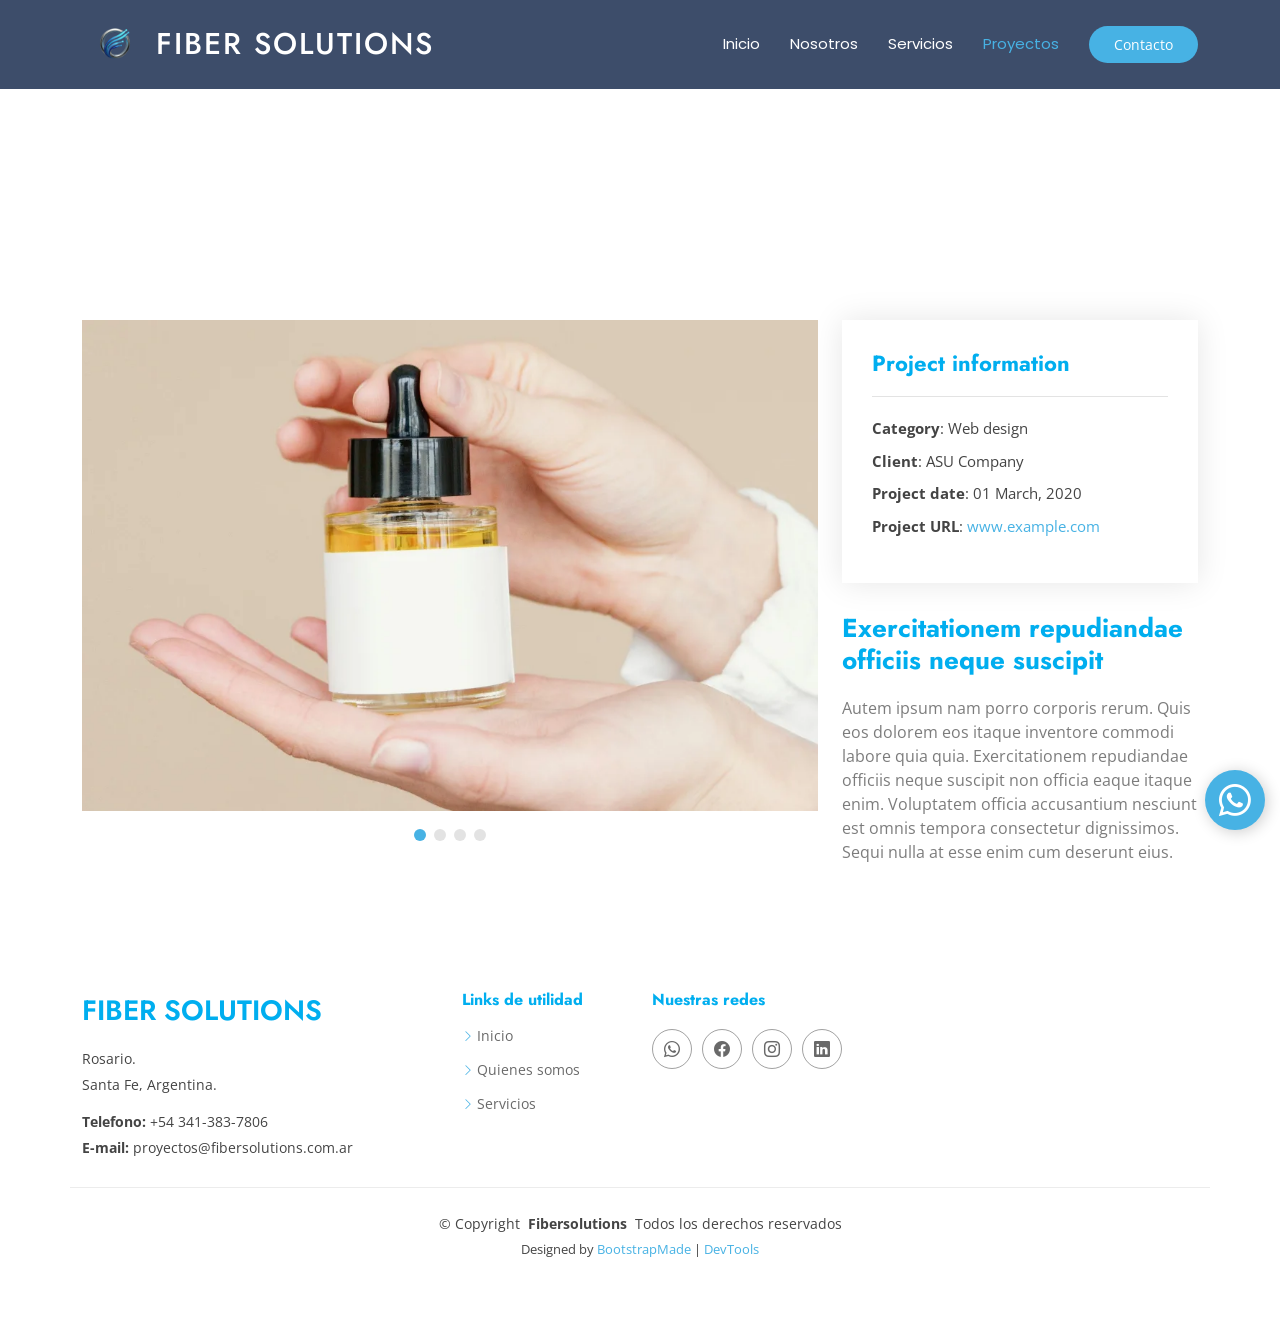
==== commit 64caa09d: "update" ====
--- a/Arsha/portfolio-details.html
+++ b/Arsha/portfolio-details.html
@@ -9,7 +9,7 @@
   <meta name="keywords" content="">
 
   <!-- Favicons -->
-  <link href="assets/img/logo.png" rel="icon">
+  <link href="assets/img/favicon.ico" rel="icon">
   <link href="assets/img/apple-touch-icon.png" rel="apple-touch-icon">
 
   <!-- Fonts -->
@@ -52,7 +52,7 @@
           <li><a href="index.html#hero">Inicio</a></li>
           <li><a href="index.html#about">Nosotros</a></li>
           <li><a href="index.html#services">Servicios</a></li>
-          <li><a href="index.html#portfolio" class="active">Proyectos</a></li>
+          <li><a href="proyectos.html" class="active">Proyectos</a></li>
         </ul>
         <i class="mobile-nav-toggle d-xl-none bi bi-list"></i>
       </nav>
@@ -197,7 +197,7 @@
           <h4>Nuestras redes</h4>
           <!-- <p>Siguenos</p> -->
           <div class="social-links d-flex">
-            <a href=""><i class="bi bi-twitter-x"></i></a>
+            <a href="" target="_blank"><i class="bi bi-whatsapp"></i></a>
             <a href=""><i class="bi bi-facebook"></i></a>
             <a href=""><i class="bi bi-instagram"></i></a>
             <a href=""><i class="bi bi-linkedin"></i></a>
@@ -239,6 +239,10 @@
   <!-- Main JS File -->
   <script src="assets/js/main.js"></script>
 
+  <a href="https://wa.me/5493413837806?text=Hola,%20vengo%20desde%20la%20página%20web%20y%20quisiera%20más%20información." class="whatsapp-float" target="_blank">
+    <i class="bi bi-whatsapp"></i>
+  </a>
+
 </body>
 
 </html>
--- a/Arsha/assets/css/main.css
+++ b/Arsha/assets/css/main.css
@@ -3681,3 +3681,41 @@
 #portfolio {
   padding-top: 200px; /* Podés subir o bajar este número si querés más o menos espacio */
 }
+
+/*--------------------------------------------------------------
+# Botón Flotante de WhatsApp
+--------------------------------------------------------------*/
+.whatsapp-float {
+  position: fixed;
+  width: 60px;
+  height: 60px;
+  bottom: 40px;
+  right: 15px;
+  bottom: 70px;
+  background-color: #47b2e4;
+  color: #FFF;
+  border-radius: 50px;
+  text-align: center;
+  font-size: 32px; /* Tamaño del ícono */
+  box-shadow: 2px 2px 15px rgba(0, 0, 0, 0.2);
+  z-index: 9999; /* Para que siempre esté por encima de todo */
+  display: flex;
+  align-items: center;
+  justify-content: center;
+  transition: all 0.3s ease;
+}
+
+/* Efecto al pasar el mouse por encima */
+.whatsapp-float:hover {
+  background-color: #25d366;
+  color: #fff;
+  transform: scale(1.1); /* Se agranda un poquito, queda muy pro */
+}
+
+/* OPCIONAL: Si al final decides que lo quieres a la DERECHA, 
+  justo por encima del botón de subir, borra el "left: 40px;" de arriba
+  y usa estos dos valores en su lugar:
+  
+  right: 15px;
+  bottom: 70px;
+*/
